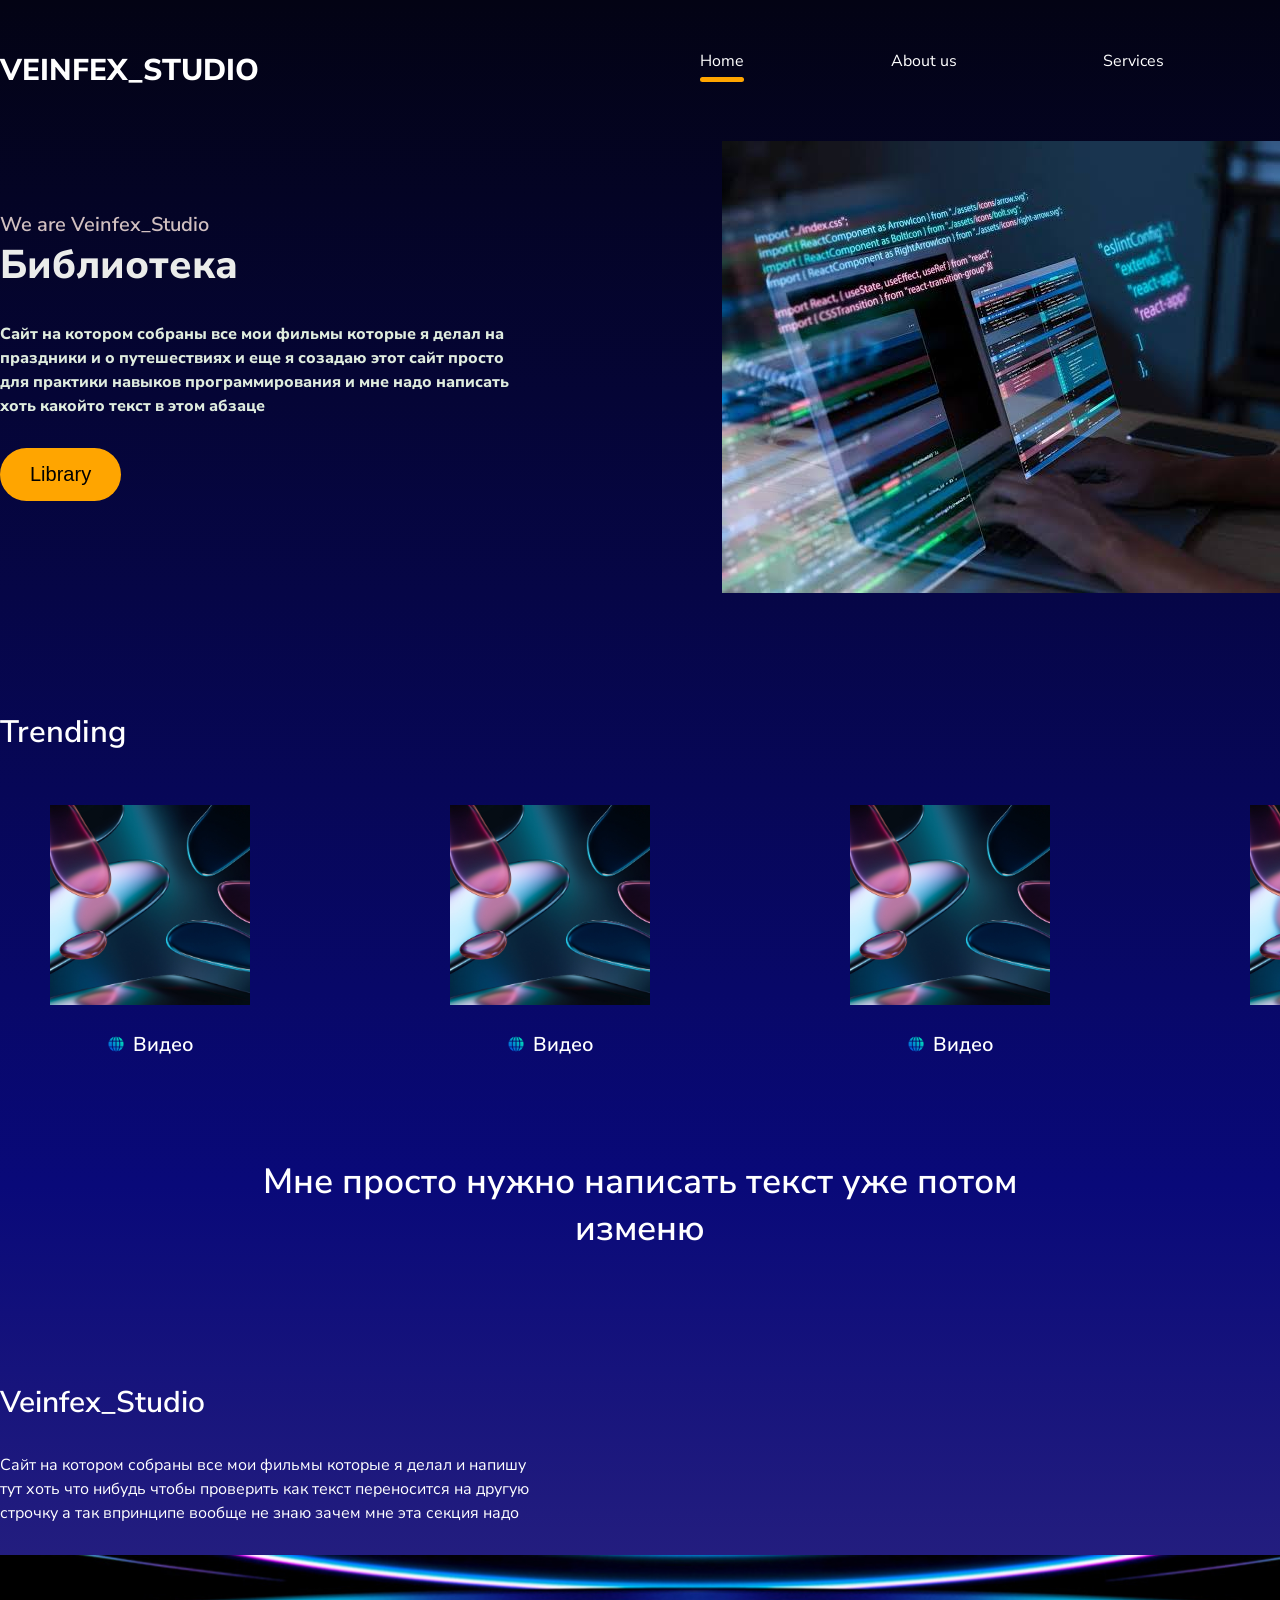
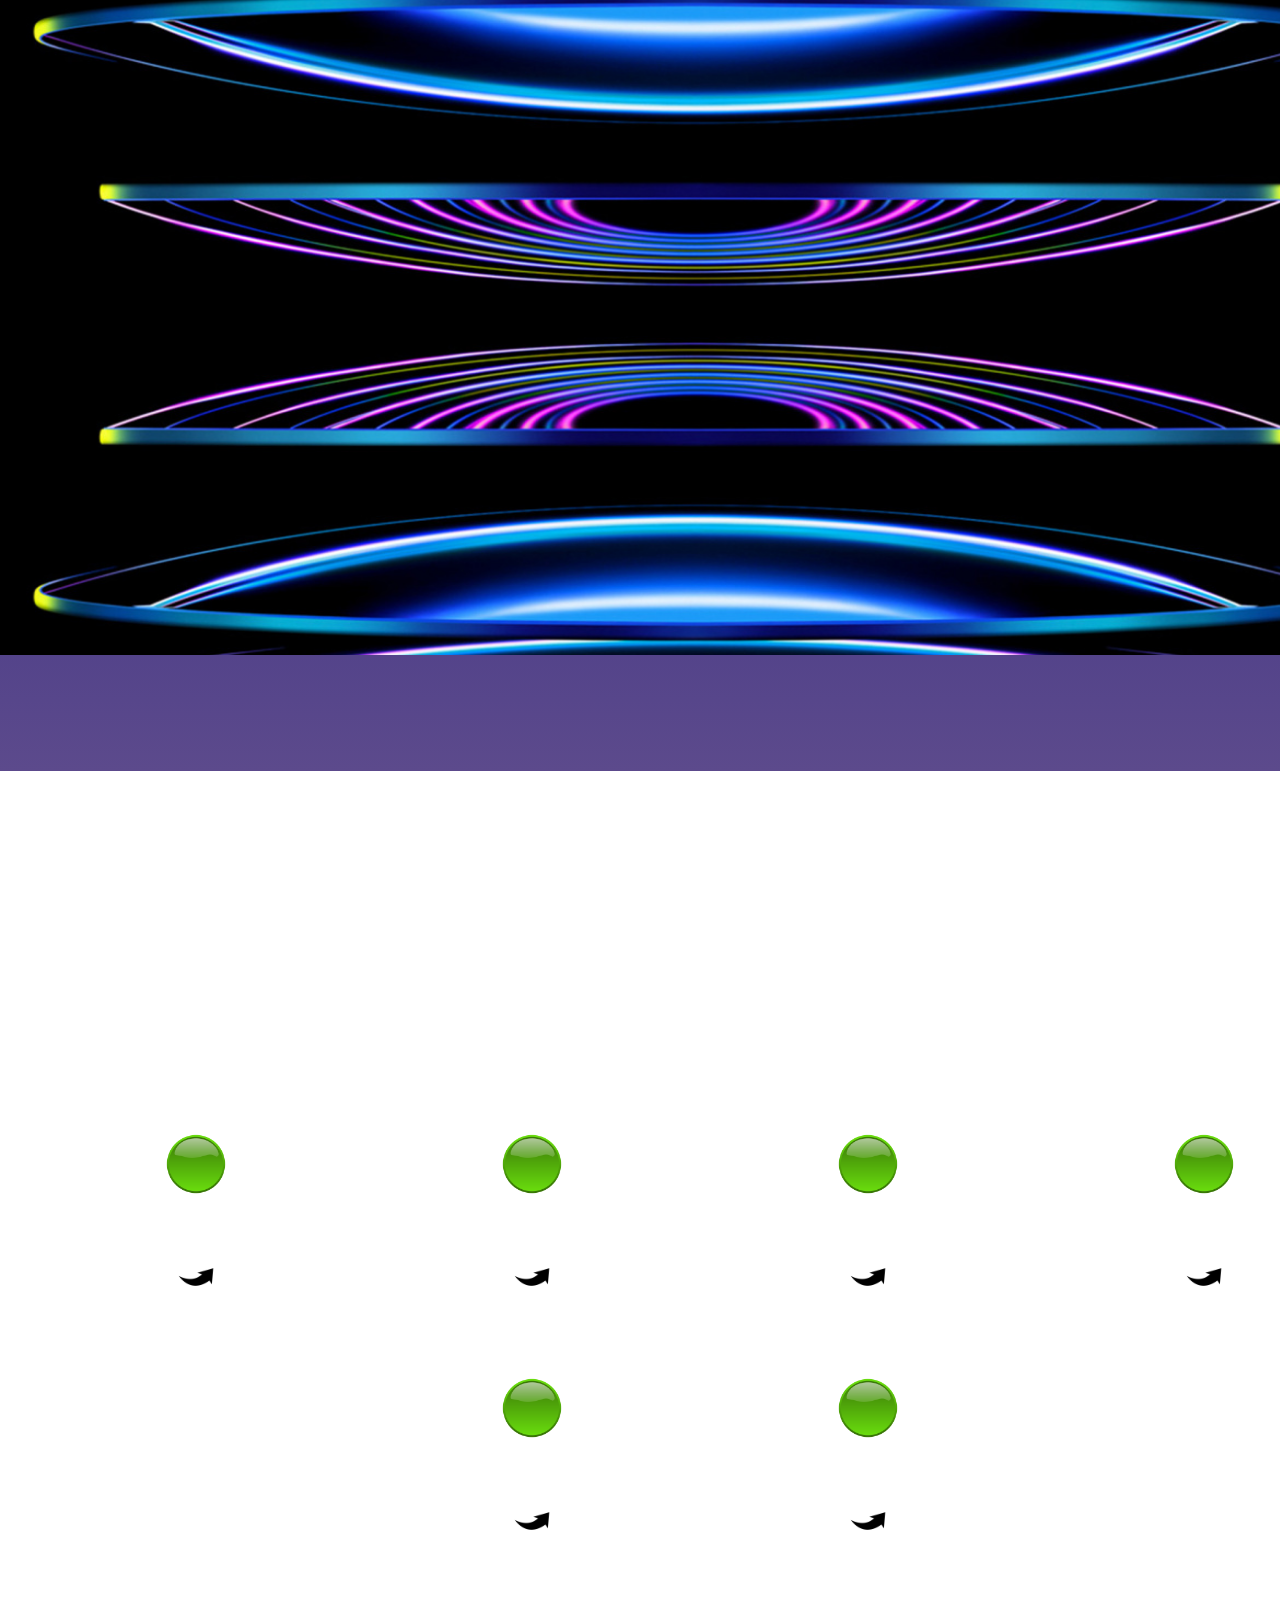
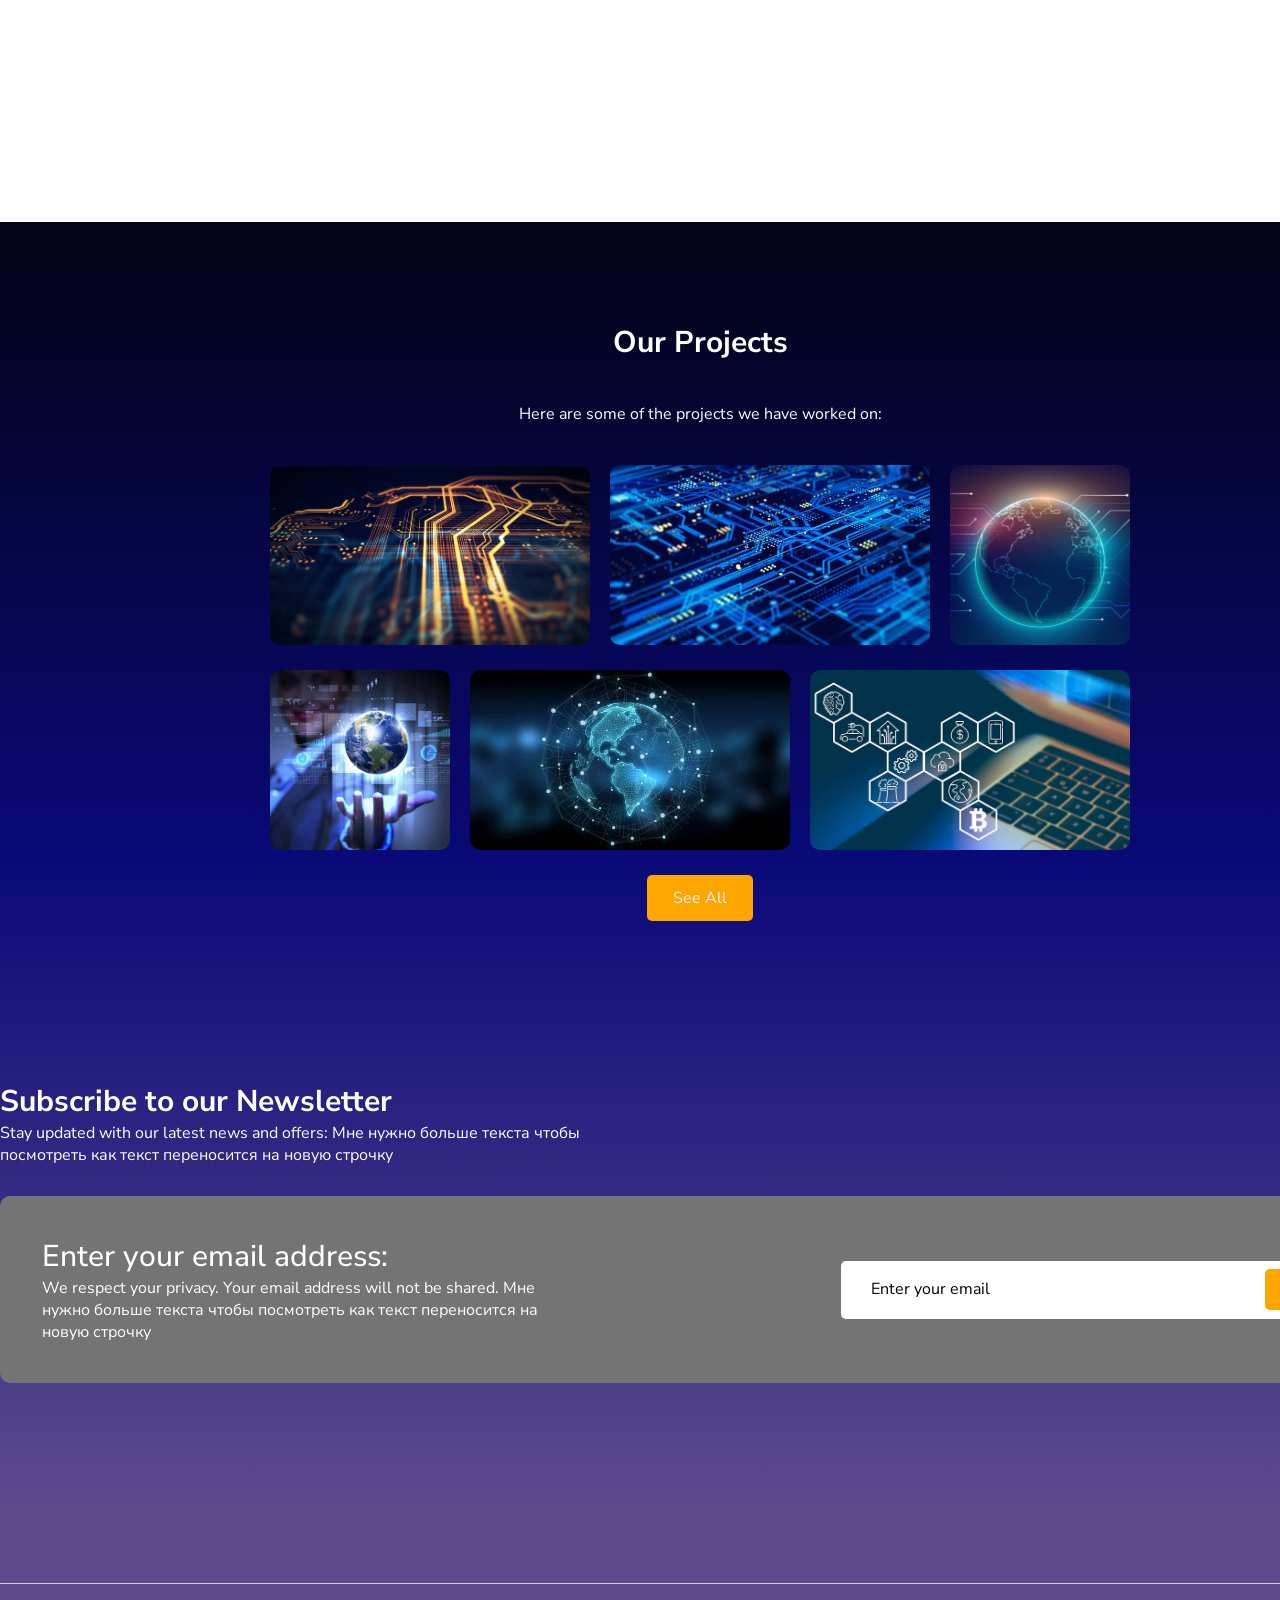
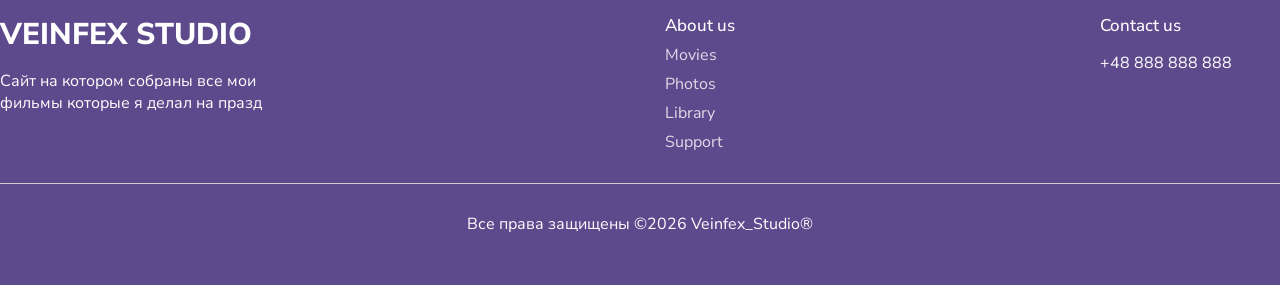
==== index.html @ 32a21303 "First commit" ====
<!DOCTYPE html>
<html lang="en">
<head>
  <meta charset="UTF-8">
  <meta name="viewport" content="width=device-width, initial-scale=1.0">
  <title>Veinfex_Studio</title>
  <link rel="stylesheet" href="css/main.css">
</head>
<body>
    <div class = "wrapper">
        <header class = "container">
            <span class = "logo">Veinfex_Studio</span>
            <nav>
            <ul>
                <li class="active"><a href="/">Home</a></li>
                <li><a href="/about.html">About us</a></li>
                <li><a href="#">Services</a></li>
                <li class = "btn"><a href="#">Contact</a></li>
            </ul>
            </nav>
        </header>

        <div class = "hero container">
            <div class = "hero--info">
                <h2>We are Veinfex_Studio</h2>
                <h1>Библиотека</h1>
                <p> Сайт на котором собраны все мои фильмы которые я делал на праздники и о путешествиях и еще я созадаю этот сайт просто для практики навыков программирования и мне надо написать хоть какойто текст в этом абзаце 
                </p>
                <button class = "btn"><a href="#">Library</a></button>
            </div>

            <img class="hero-image" src="img/Library.jpg" alt="Library">
        </div>

        <div class = "container trending">
                <a href ="#" class="see-all">See All </a>
                <h3>Trending</h3>
                
                <div class="videos">

                    <div class="block"> 
                    <img src="img/video1.jpg" width="200" height="200" alt="">
                    <span><img src = "img/small.png" width="20" height="20" alt="">Видео</span>
                    </div>

                    <div class="block"> 
                    <img src="img/video1.jpg" width="200" height="200" alt="">
                    <span><img src = "img/small.png" width="20" height="20" alt="">Видео</span>
                    </div>

                    <div class="block"> 
                    <img src="img/video1.jpg" width="200" height="200" alt="">
                    <span><img src = "img/small.png" width="20" height="20" alt="">Видео</span>
                    </div>

                    <div class="block"> 
                    <img src="img/video1.jpg" width="200" height="200" alt="">
                    <span><img src = "img/small.png" width="20" height="20" alt="">Видео</span>
                    </div>     
                </div>

        </div>

        <div class="container big-text">
          <p> Мне просто нужно написать текст уже потом изменю</p>  
        </div>

        <div class="container banner">
            <h3>Veinfex_Studio</h3>
            <p>Сайт на котором собраны все мои фильмы которые я делал и напишу тут хоть что нибудь чтобы проверить как текст переносится на другую строчку а так впринципе вообще не знаю зачем мне эта секция надо </p>
            <img src="img/banner.jpg" height="700" alt="">
        </div>
    </div>

    <div class="features">
        <div class="container">
            <h3>Features</h3>
            <p>Here are some of the features we offer:</p>
                <div class="info">
                    <div class="block">
                        <img src="img/circle.png" height="60" width="60" alt="">
                        <p>Feature 1</p>
                        <img src="img/arrow.png" height="40" width="40" alt="">
                    </div>
                    <div class="block">
                        <img src="img/circle.png" height="60" width="60" alt="">
                        <p>Feature 2</p>
                        <img src="img/arrow.png" height="40" width="40" alt="">
                    </div>
                    <div class="block">
                        <img src="img/circle.png" height="60" width="60" alt="">
                        <p>Feature 3</p>
                        <img src="img/arrow.png" height="40" width="40" alt="">
                    </div>
                    <div class="block">
                        <img src="img/circle.png" height="60" width="60" alt="">
                        <p>Feature 4</p>
                        <img src="img/arrow.png" height="40" width="40" alt="">
                    </div>
                    <div class="block">
                        <img src="img/circle.png" height="60" width="60" alt="">
                        <p>Feature 5</p>
                        <img src="img/arrow.png" height="40" width="40" alt="">
                    </div>
                    <div class="block">
                        <img src="img/circle.png" height="60" width="60" alt="">
                        <p>Feature 6</p>
                        <img src="img/arrow.png" height="40" width="40" alt="">
                    </div>
                </div>
        </div>
    </div>

    <div class = "wrapper">
        <div class="container projects">
            <h3>Our Projects </h3>
            <p>Here are some of the projects we have worked on:</p>
            <div class="images">
                <img src="img/projects1.jpg" width="320" height="180" alt="Project 1">
                <img src="img/projects2.jpg" width="320" height="180" alt="Project 2">
                <img src="img/projects3.png" width="180" height="180" alt="Project 3">
            </div>
             <div class="images">
                <img src="img/projects4.jpg" width="180" height="180" alt="Project 4">
                <img src="img/projects5.jpg" width="320" height="180" alt="Project 5">
                <img src="img/projects6.jpg" width="320" height="180" alt="Project 6">
            </div>
            <a href="" class="see-all">See All</a>
        </div>

        <div class="container email">
            <h3>Subscribe to our Newsletter</h3>
            <p>Stay updated with our latest news and offers: Мне нужно больше текста чтобы посмотреть как текст переносится на новую строчку</p>
            <div class="block">
                <div>
                    <h4>Enter your email address: </h4>
                    <p>We respect your privacy. Your email address will not be shared. Мне нужно больше текста чтобы посмотреть как текст переносится на новую строчку</p>
                </div>
                <div>
                    <input type="email" id="emailField" placeholder="Enter your email">
                    <button onclick = "checkEmail()">Subscribe</button>
                </div>
            </div>
        </div>
    </div>

    <footer>
        <hr>
        <div class = "blocks container">
            <div>
                <span class = "logo">Veinfex Studio</span>
                <p>Сайт на котором собраны все мои фильмы которые я делал на празд
            </div>

            <div>
                <h4>About us</h4>
                <ul>
                    <li>Movies</li>
                    <li>Photos</li>
                    <li>Library</li>
                    <li>Support</li>
                </ul>
            </div>

            <div>
                <h4>Contact us</h4>
                <p>+48 888 888 888</p>
            </div>
        </div>

        <hr>
        <p>Все права защищены ©2026 Veinfex_Studio®</p>
    </footer>

    <script>
        function checkEmail () {
            let email = document.querySelector('#emailField') .value;
            if (!email.includes ('@')) alert ('Нет символа @');
            else if (!email.includes ('.')) alert ('Нет символа .');
            else alert ('Почта была сохранена');
        }
    </script>

</body>

</html>
---- css/main.css ----
@import url('https://fonts.googleapis.com/css2?family=Nunito+Sans:ital,opsz,wght@0,6..12,200..1000;1,6..12,200..1000&display=swap');

*{
    margin: 0;
    padding: 0;
}

body {
    font-family: 'Nunito Sans', sans-serif;
    font-weight: 400;
    color: #ffffff;
    font-size: 16px;
}

a {
    text-decoration: none;
    color:rgb(0, 0, 0);
}

img {
    max-width: 100%;
}

.wrapper {
    background: #030314;
background: linear-gradient(180deg, rgba(3, 3, 20, 1) 0%, rgba(9, 9, 121, 1) 50%, rgba(92, 74, 140, 1) 100%);
max-width: 100%;
min-height: 100vh;
overflow-x: hidden;
}

.container {
    width: 1400px;
    margin: 0 auto;
}

header {
    padding: 50px 0;
}

header .logo,
footer .blocks .logo {
    text-transform: uppercase;
    font-size: 30px;
    font-weight: 800;
}

header nav {
    float: right;
    width: 50%;
}

header nav ul {
    list-style: none;
    display: flex;
    justify-content: space-between;
    z-index: 2;
    position: relative;
}

header nav ul li {
    display: inline-block;
}

header nav ul li a {
    color: #fff
}

header nav ul li:not(.active):not(.btn):hover::after {
    content: '';
    display: block;
    height: 5px;
    background: orange;
    border-radius: 5px;
    margin-top: 5px;
}

header nav ul li.btn a,.email .block button{
    background: orange ;
    padding: 9px 17px;
    border-radius: 5px;
    transition:all 500ms ease;
 
}

header nav ul li.btn a:hover ,.email .block button:hover {
    background: rgb(133, 99, 32);
}

header nav ul li.active::after {
    content: '';
    display: block;
    width: 100%;
    height: 5px;
    background: orange;
    border-radius: 10px;
    margin: 5px auto 0;
}

.hero {
    padding-bottom: 100px;
    position: relative;
    z-index: 1;
}

.hero--info {
    width: 530px;
    padding-top: 70px;
}

.hero--info h2 {
    font-size: 20px;
    font-weight: 600;
    color: #d1c0c0;
}

.hero--info h1 {
    font-size: 40px;
    font-weight: 800;
    color: #ebecea;
}

.hero--info p {
    font-weight: 800;
    color: #dfecde;
    line-height: 150%;
    margin: 30px 0;
}

.hero--info .btn , .hero-about .info .btn {
    background: orange;
    font-size: 20px;
    border-radius: 40px;
    padding: 15px 30px;
    margin-bottom: 30px;
    border: 0;
    transition: all 500ms ease;
}

.hero--info .btn:hover , .hero-about .info .btn:hover {
    cursor: pointer;
    transform: scale(1.1);
}

.hero-image {
    position: absolute;
    top: 0px;
    right: 0;
}

.trending {
    padding-top: 80px ;
}

.trending h3 {
    font-size: 31px;
    font-weight: 600;
}

.trending .see-all {
    color: #f5f2f2;
    background: orange;
    border-radius: 5px;
    padding: 12px 23px;
    float: right;
    display: block;
    transition: all 500ms ease;
    font-size: 15px;
}

.trending .see-all:hover {
  transform: scale(1.1);
  background: rgb(54, 39, 10);
}

.trending .videos {
    display: flex;
    justify-content: space-between;
    width: 100%;
    padding: 50px;
}

.trending .videos span {
    display: block;
    text-align: center;
    margin-top: 20px;
    font-size: 20px;
    font-weight: 600;
}

.trending .videos span img {
    margin-right: 7px;
    position: relative;
    top: 3px;
}

.big-text {
    padding: 50px 0;
    font-size: 35px;
    font-weight: 600;
    color: #fff;
    text-align: center;
    width: 800px;
}

.banner {
    padding: 80px 0;
}

.banner h3 {
    font-size: 30px;
    font-weight: 600;
    margin-bottom: 30px;
}

.banner p {
    line-height: 150%;
    width: 550px;
    margin-bottom: 30px;
}

.banner img {
    width: 100%;
    margin-bottom: 30px;
}

.features {
    background: url('../img/BK.jpg') no-repeat center center fixed;
    background-size: cover;
    padding: 230px 0;
}

.features h3, .features p {
margin-bottom: 20px;
text-align: center;
max-width: 800px;
margin-left: auto;
margin-right: auto;
}

.features h3 {
    font-size: 30px;
}

.features .info {
    display: flex;
    justify-content: center;
    flex-wrap: wrap;
}

.features .info .block {
    width: 20%;
    margin: 30px 2%;
    text-align: center;
}

.features .info .block img {
    margin-bottom: 15px;
}

.projects {
    padding: 100px 0;
}

.projects h3 {
    font-size: 30px;
    text-align: center;
}

.projects p {
    margin: 40px 0;
    text-align: center;
}

.projects .images {
    display: flex;
    justify-content: center;
    gap: 20px;
    margin-bottom: 25px;
}

.projects .images img {
    border-radius: 10px;
    object-fit: cover;
}

.projects .see-all {
    color: #f5f2f2;
    background: orange;
    border-radius: 5px;
    padding: 12px 23px;
    float: none;
    display: block;
    transition: all 500ms ease;
    width: 60px;
    text-align: center;
    margin: 0 auto;
}

.projects .see-all:hover {
  transform: scale(1.1);
  background: rgb(54, 39, 10);
}

.email {
    padding-bottom: 120px;
}

.email h3 {
    margin-top: 60px;
    font-size: 30px;
}

.email p {
    width: 600px;
}

.email .block {
    background: #757474;
    margin-top: 30px;
    border-radius: 10px;
    padding: 40px 3%;
    width: 94%;
    display: flex;
    justify-content: space-between;
    align-items: center;
}

.email .block h4 {
    font-size: 30px;
    font-weight: 500;
}

.email .block p {
    width: 500px;
}

.email .block input {
    background: #fff;
    outline: none;
    border: 0;
    border-radius: 5px;
    width: 380px;
    font-family: 'Nunito Sans', sans-serif;
    font-weight: 400;
    padding: 20px 30px;
    color: #000;
    position: relative;
    right: -110px;
    z-index: 1;
    padding-right: 120px;
}

.email .block input::placeholder {
    color: #000;
    font-size: 16px;
}

.email .block button {
    cursor: pointer;
    border: 0;
    padding: 13px 17px;
    color: #fff;
    position: relative;
    z-index: 2;
}

.hero-about {
    position:relative;
}

.hero-about .info {
    width: 700px;
    padding: 80px 0;
}

.hero-about .info h1 {
    margin-bottom: 15px;
    font-size: 30px;
    
}

.hero-about .info .btn {
    margin-top: 20px;
}    

.hero-about img {
    position:absolute;
    right: -150px;
    top: 0;
}

.work {
    padding: 100px 0;
}

.work h2 {
    font-size: 25px;
    margin-bottom:40px;
}

.work .blocks {
    display:flex;
    justify-content: space-between;
}

.work .blocks .block {
    width: 25%;
    border-radius: 10px;
    padding: 50px 35px;
    background: grey;
}

.work .blocks .block h3 {
    font-size: 20px;
    margin: 20px 0;
    color:#000
}

.work .blocks .block .badge {
    border-radius: 7px;
    padding: 10px 20px;
}

.work .blocks .block .badge.green {
    background: green;
}

.work .blocks .block .badge.black {
    background: black;
}

.work .blocks .block .badge.red {
    background: red;
}

footer {
    background:rgba(92, 74, 140, 1);
    padding:50px 0;
}

footer .blocks {
    display: flex;
    justify-content: space-between;
}

footer .blocks p {
    width: 300px;
    margin: 15px 0;
}

footer .blocks h4 {
    font-weight: 500;
    font-size: 17px;
}

footer .blocks ul li {
    margin-top: 7px;
    opacity: 0.8;
    list-style: none;
}

footer hr {
    margin: 30px 0;
    border: 0;
    height: 0.6px;
    background: #ccc;
}

footer > p {
    text-align: center;
}
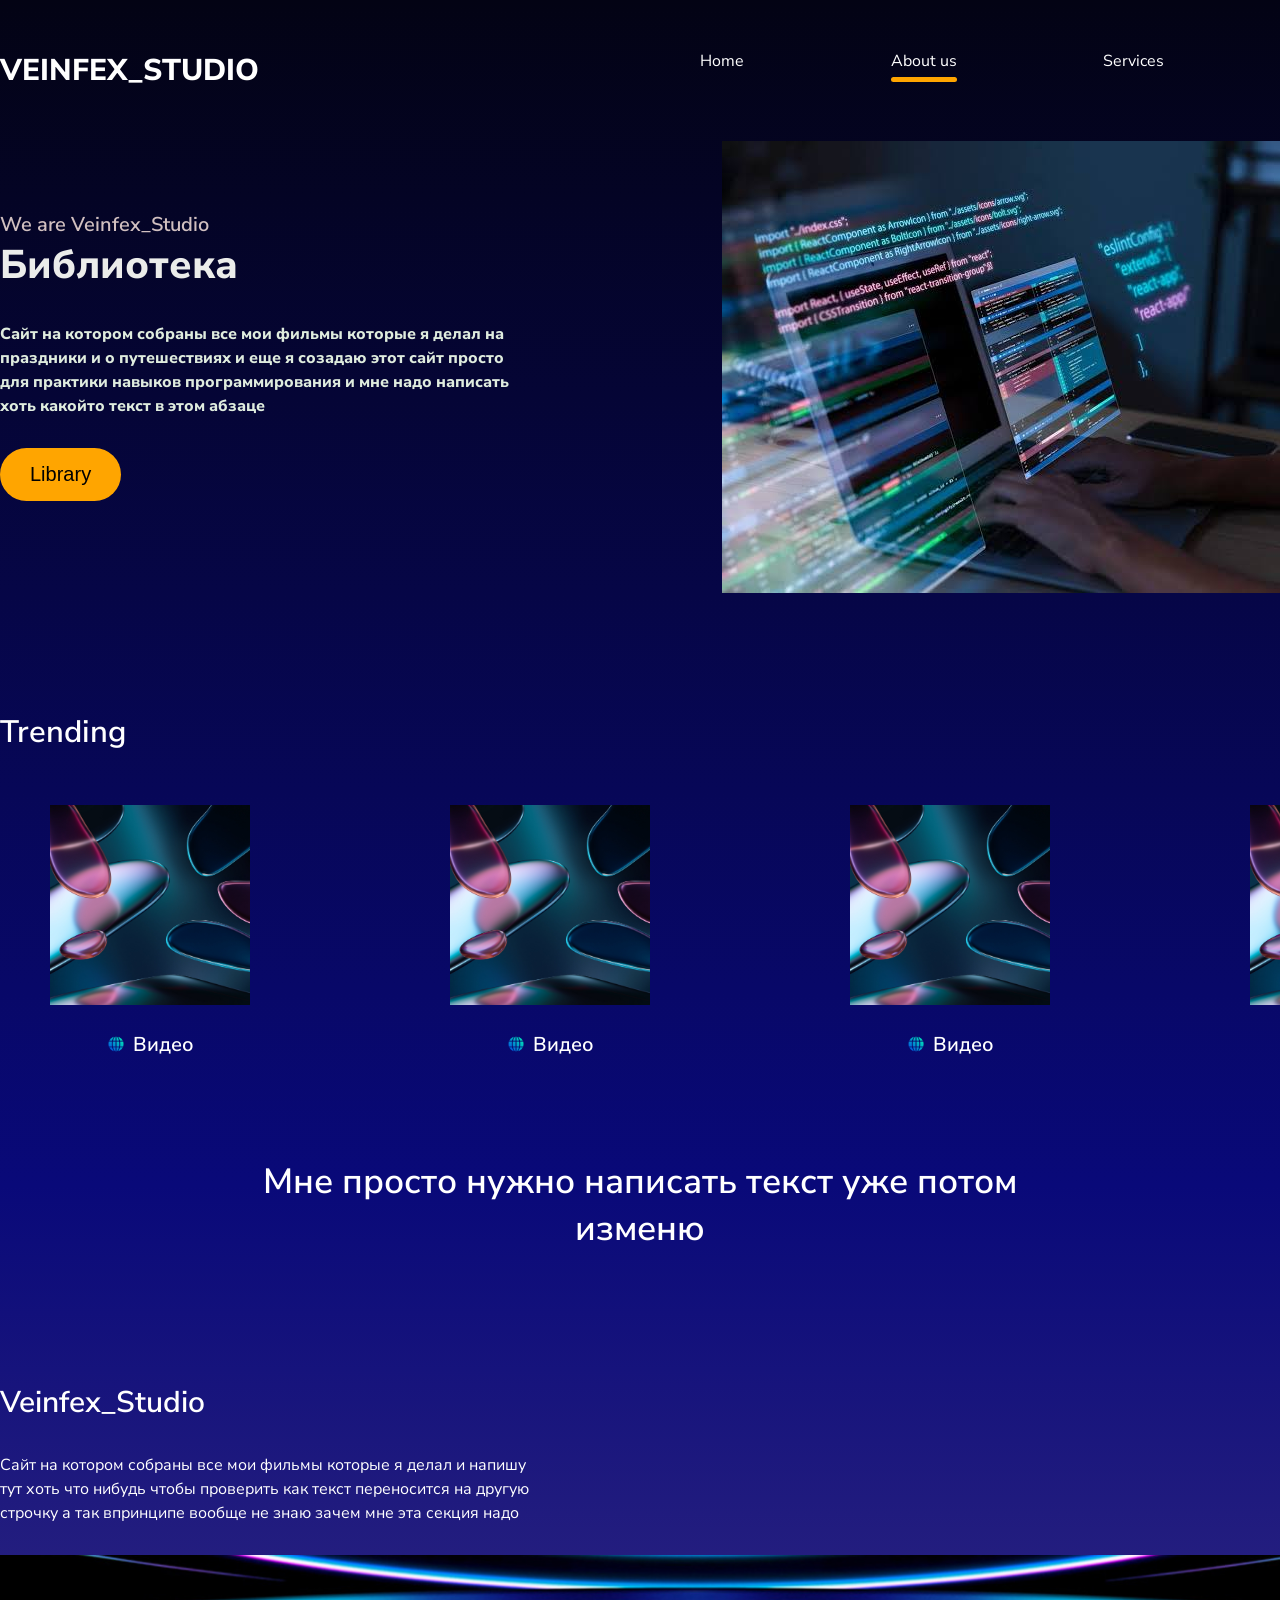
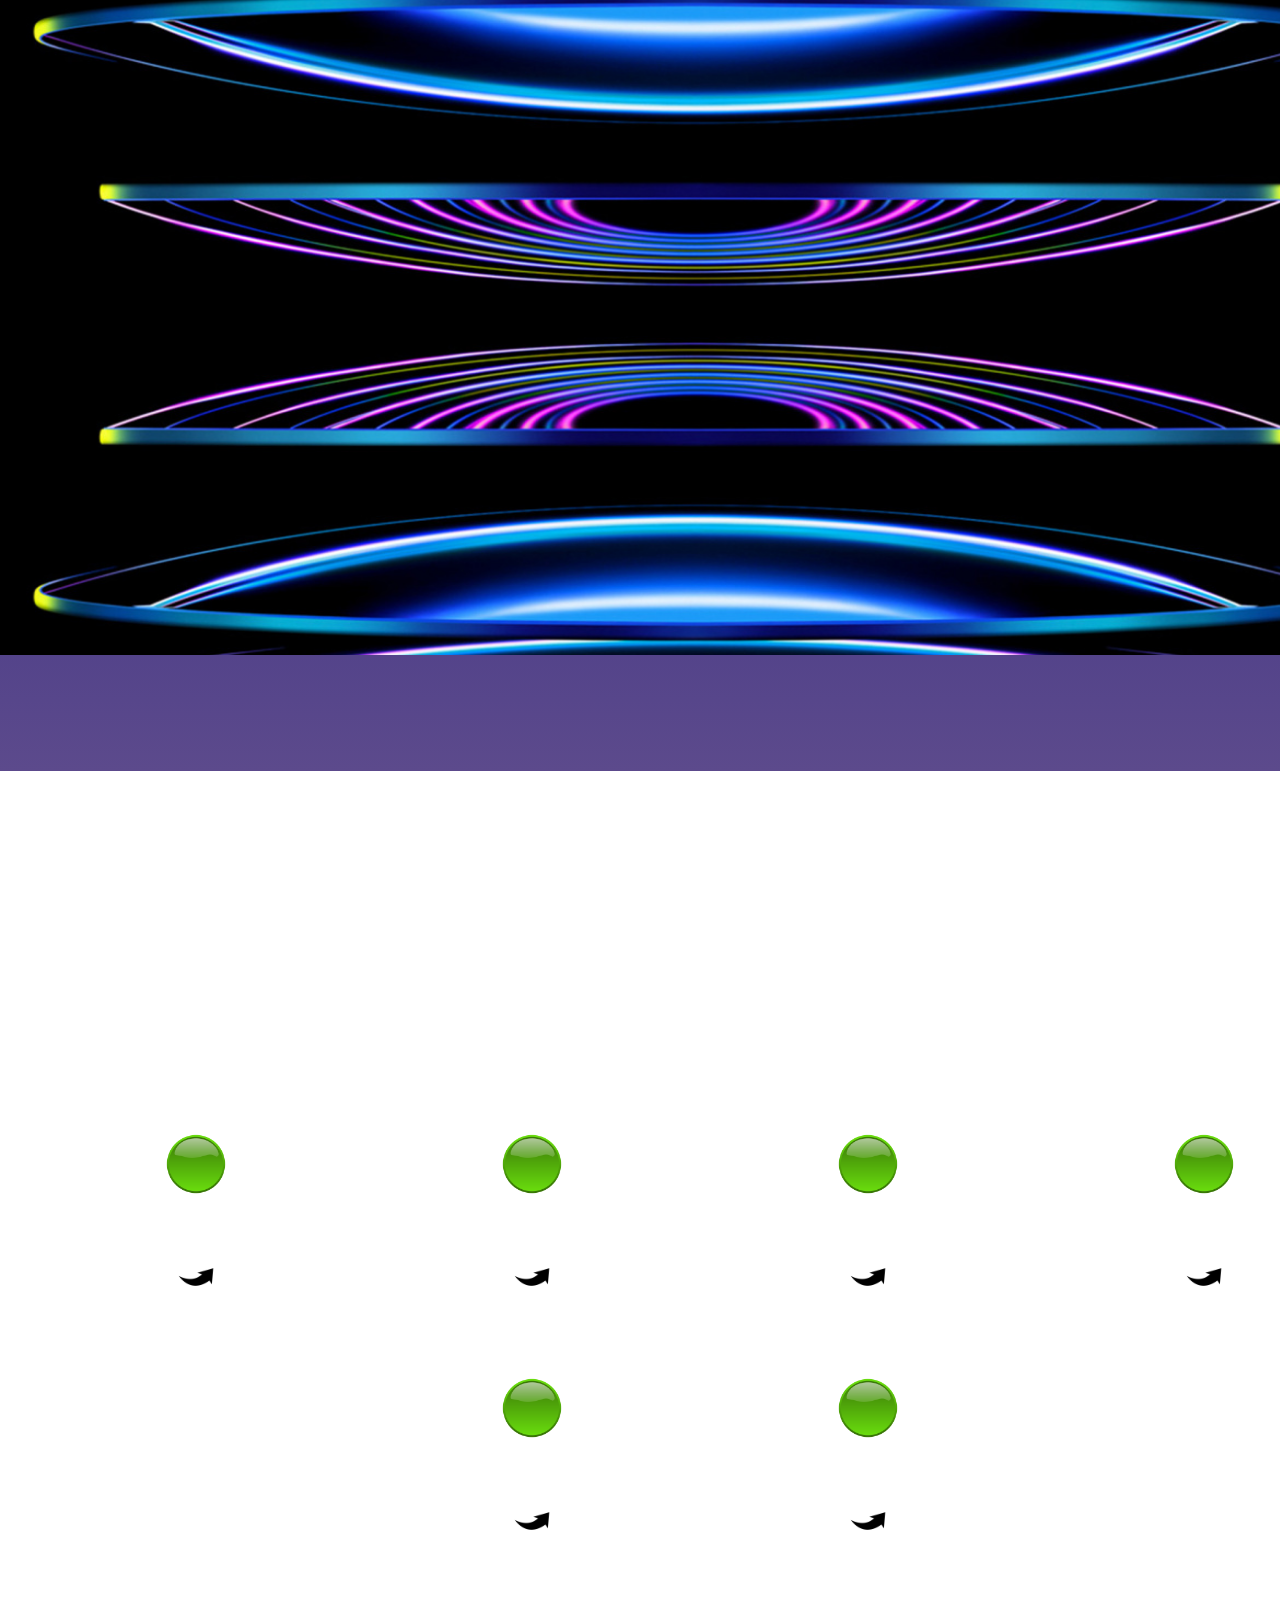
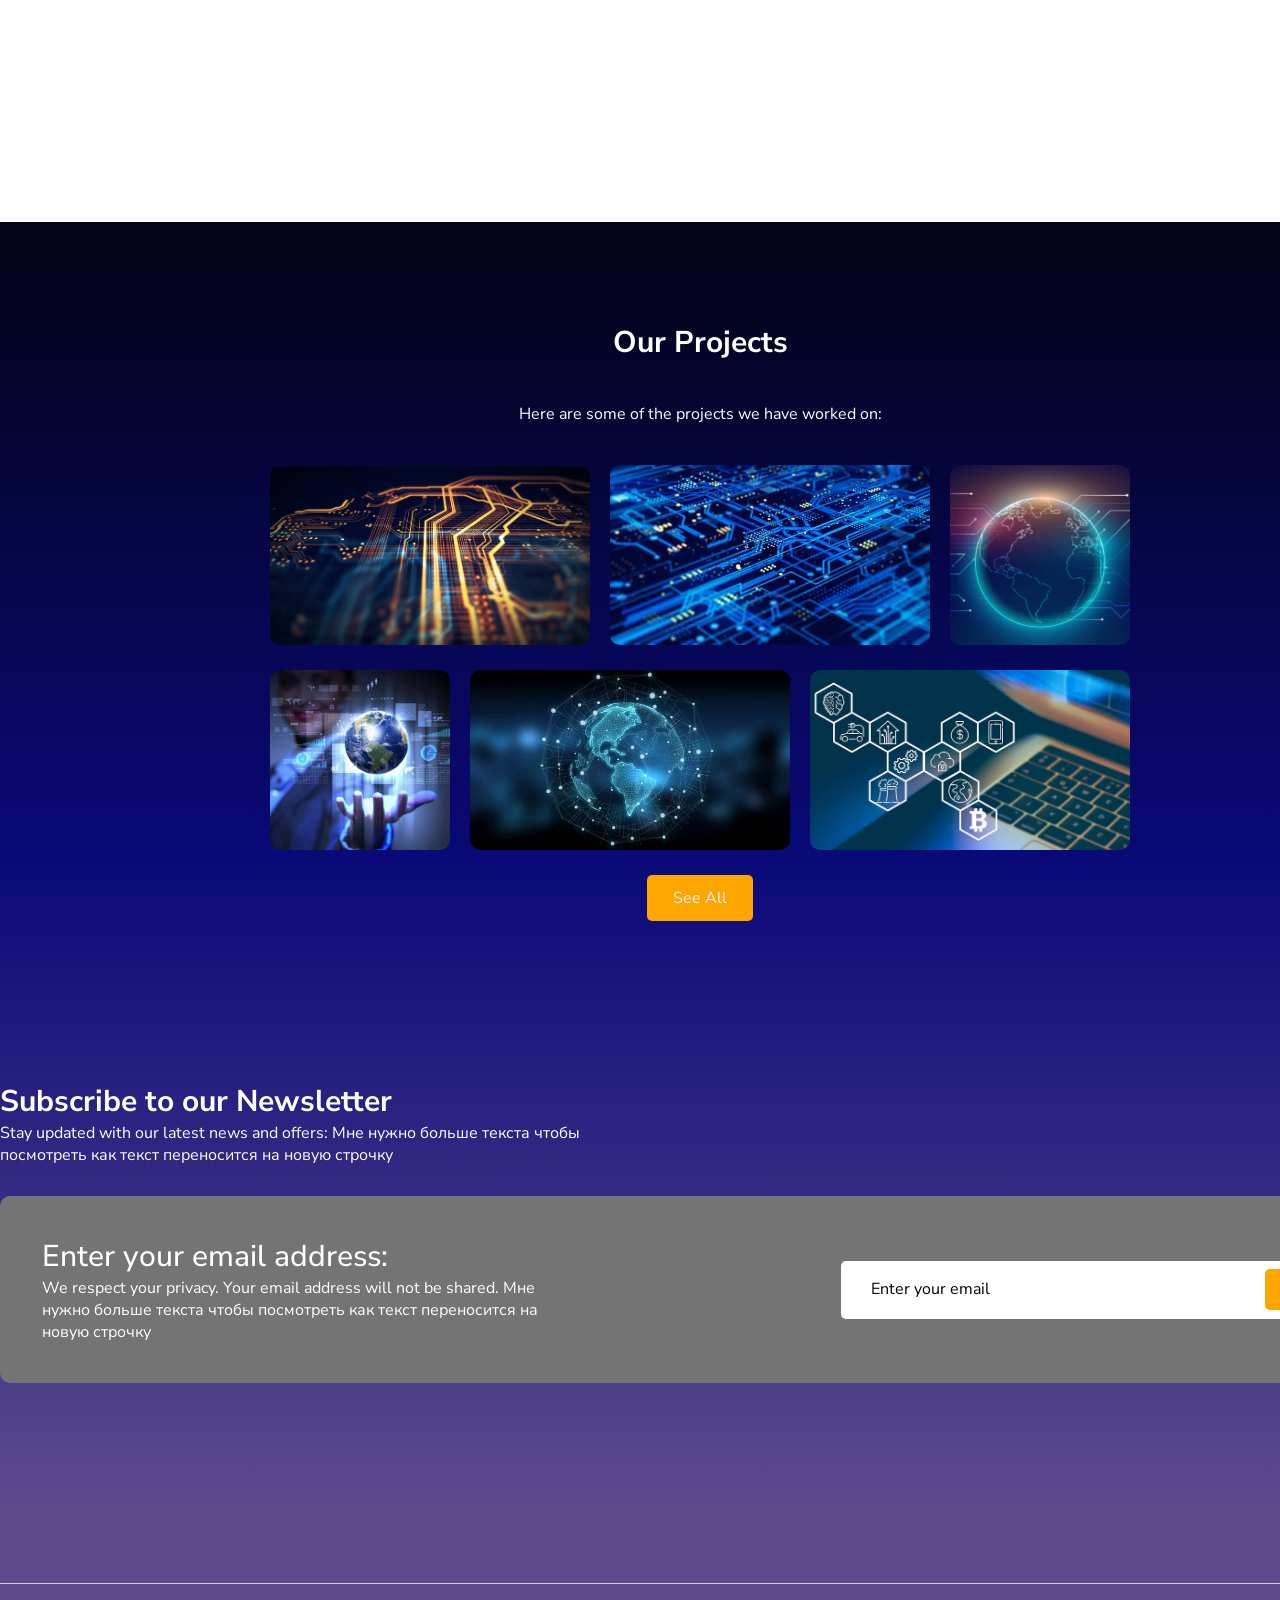
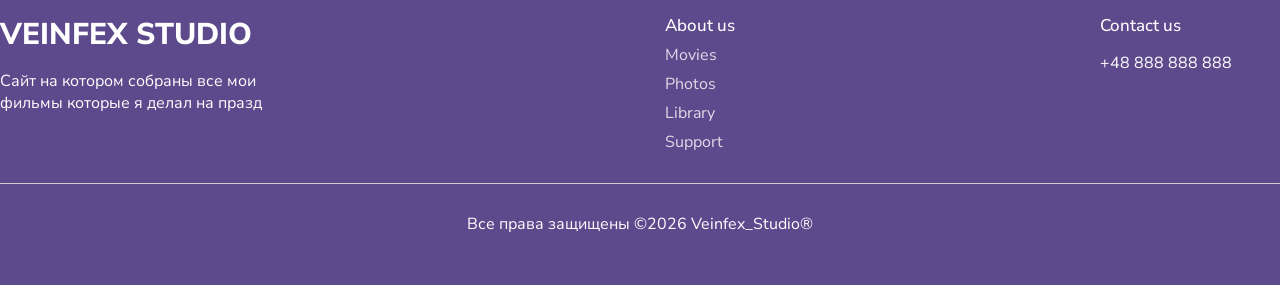
==== commit ef487748: "Second commit" ====
--- a/index.html
+++ b/index.html
@@ -12,10 +12,10 @@
             <span class = "logo">Veinfex_Studio</span>
             <nav>
             <ul>
-                <li class="active"><a href="/">Home</a></li>
-                <li><a href="/about.html">About us</a></li>
+                <li><a href="index.html">Home</a></li>
+                <li class="active"><a href="about.html">About us</a></li>
                 <li><a href="#">Services</a></li>
-                <li class = "btn"><a href="#">Contact</a></li>
+                <li class="btn"><a href="#">Contact</a></li>
             </ul>
             </nav>
         </header>
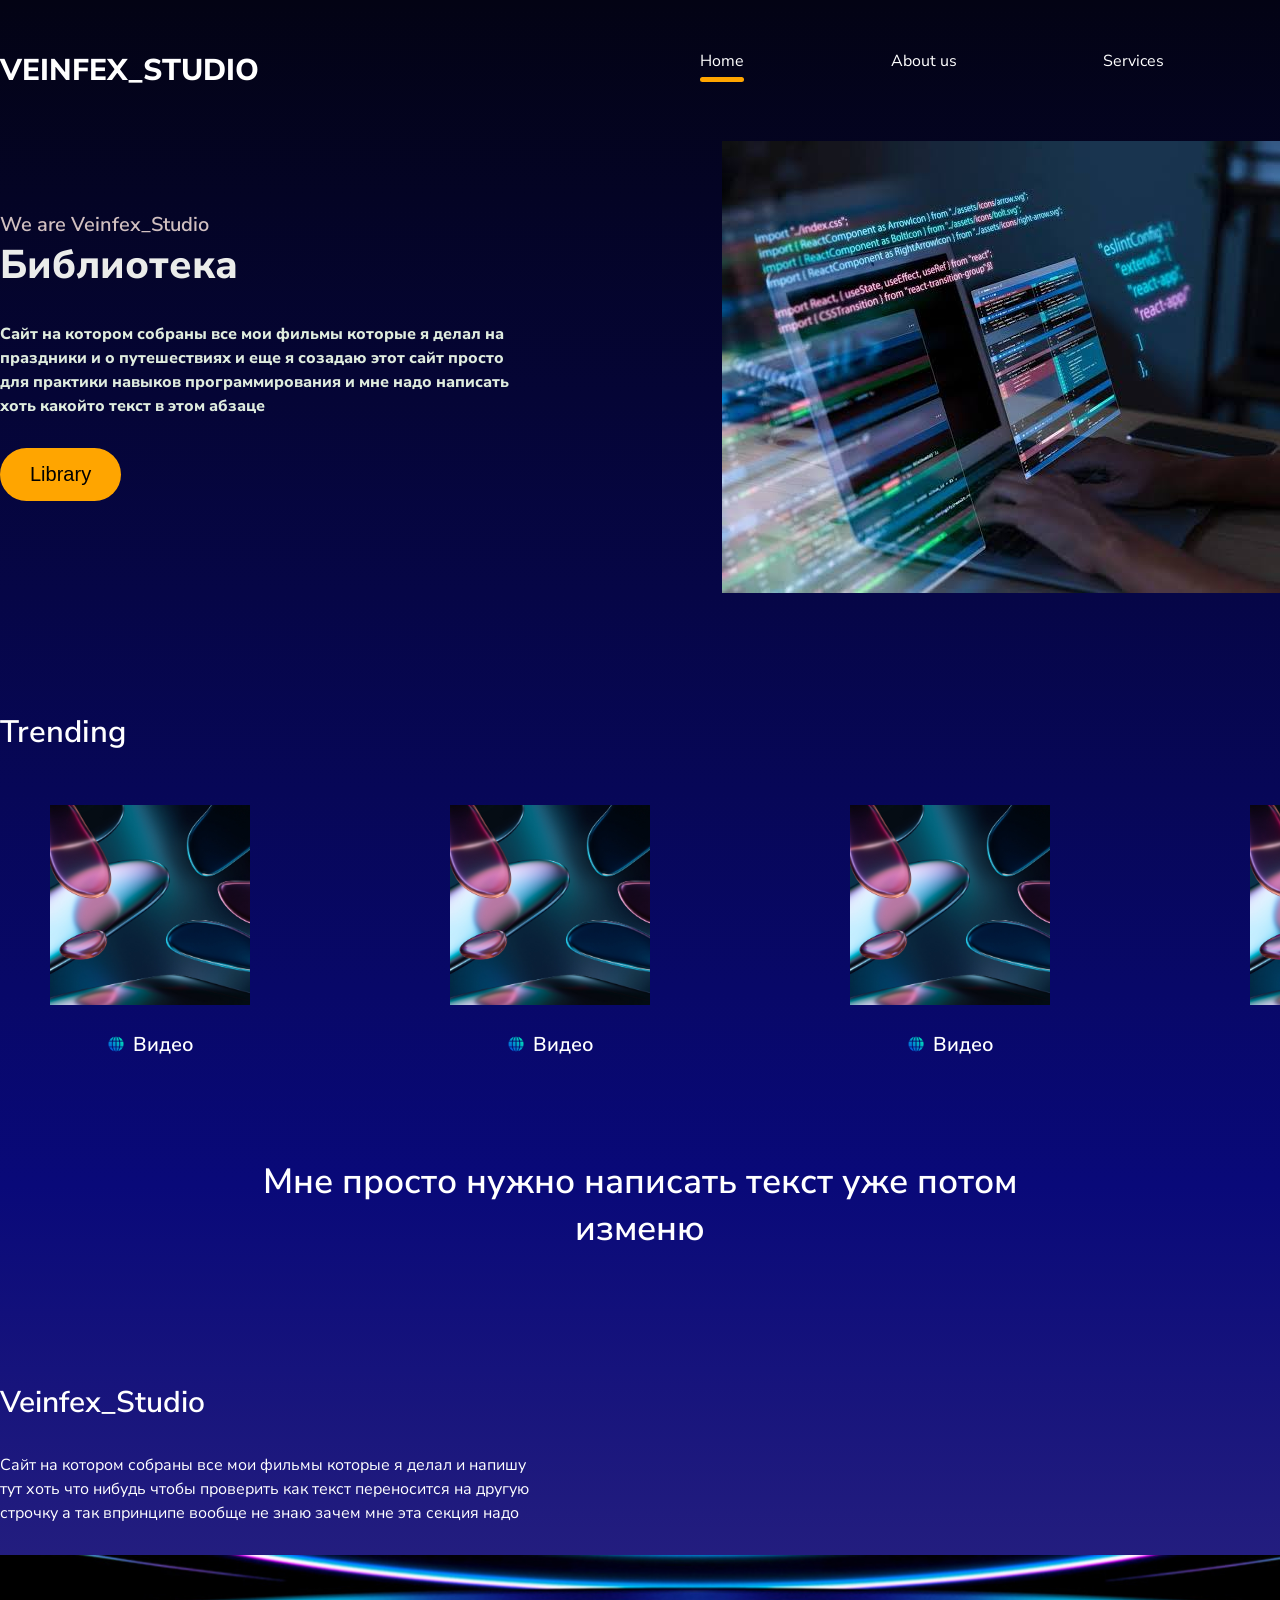
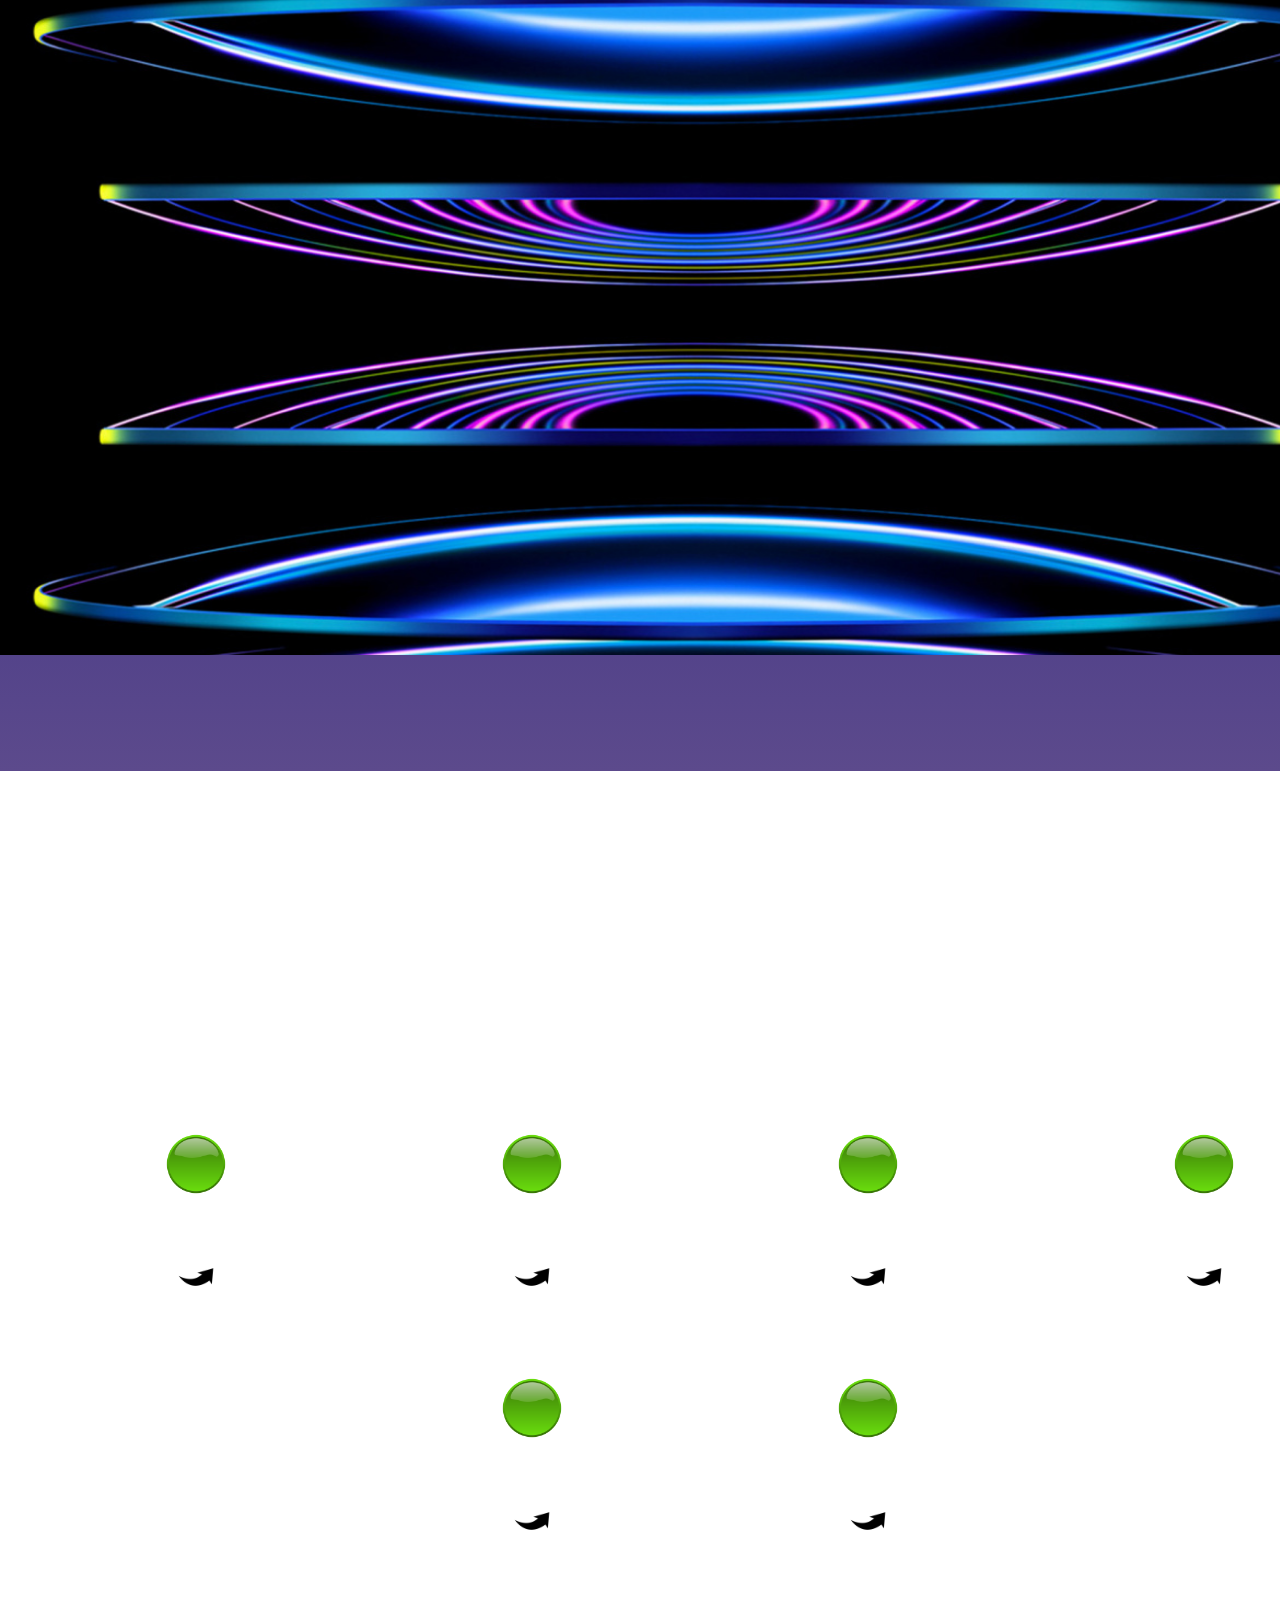
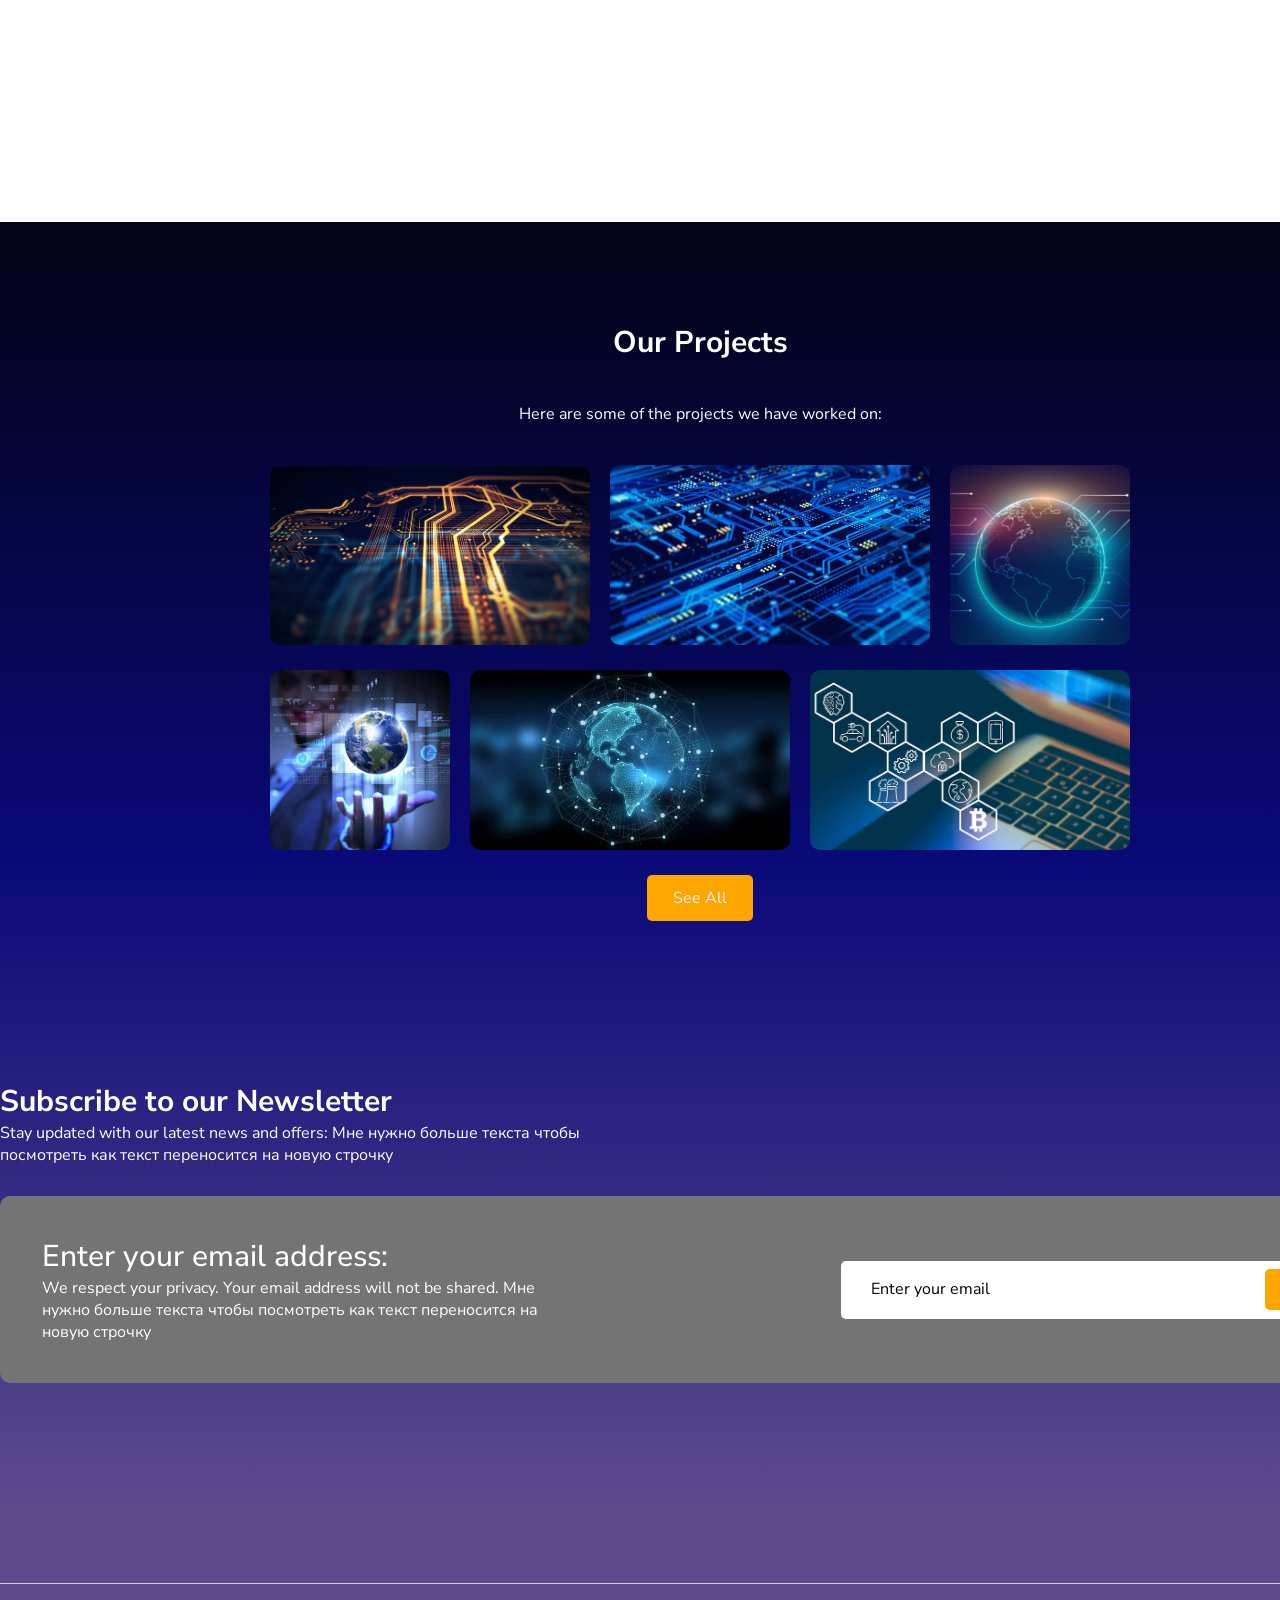
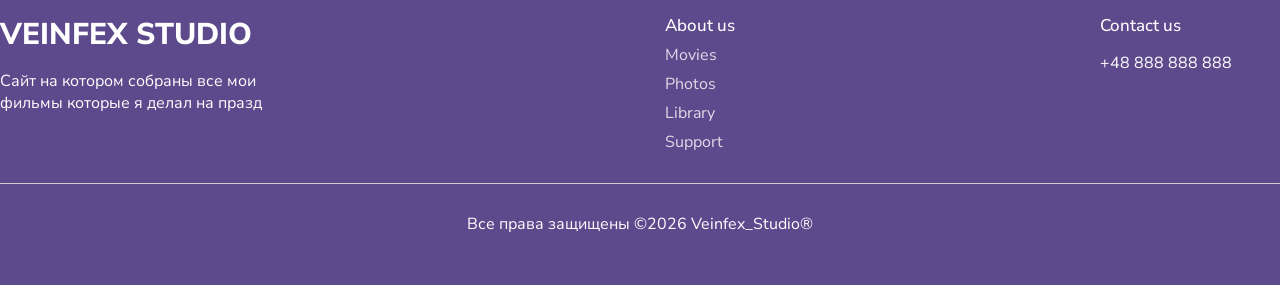
==== commit e869d9de: "ошибка 404" ====
--- a/index.html
+++ b/index.html
@@ -12,8 +12,8 @@
             <span class = "logo">Veinfex_Studio</span>
             <nav>
             <ul>
-                <li><a href="index.html">Home</a></li>
-                <li class="active"><a href="about.html">About us</a></li>
+                <li class="active"><a href="index.html">Home</a></li>
+                <li><a href="about.html">About us</a></li>
                 <li><a href="#">Services</a></li>
                 <li class="btn"><a href="#">Contact</a></li>
             </ul>
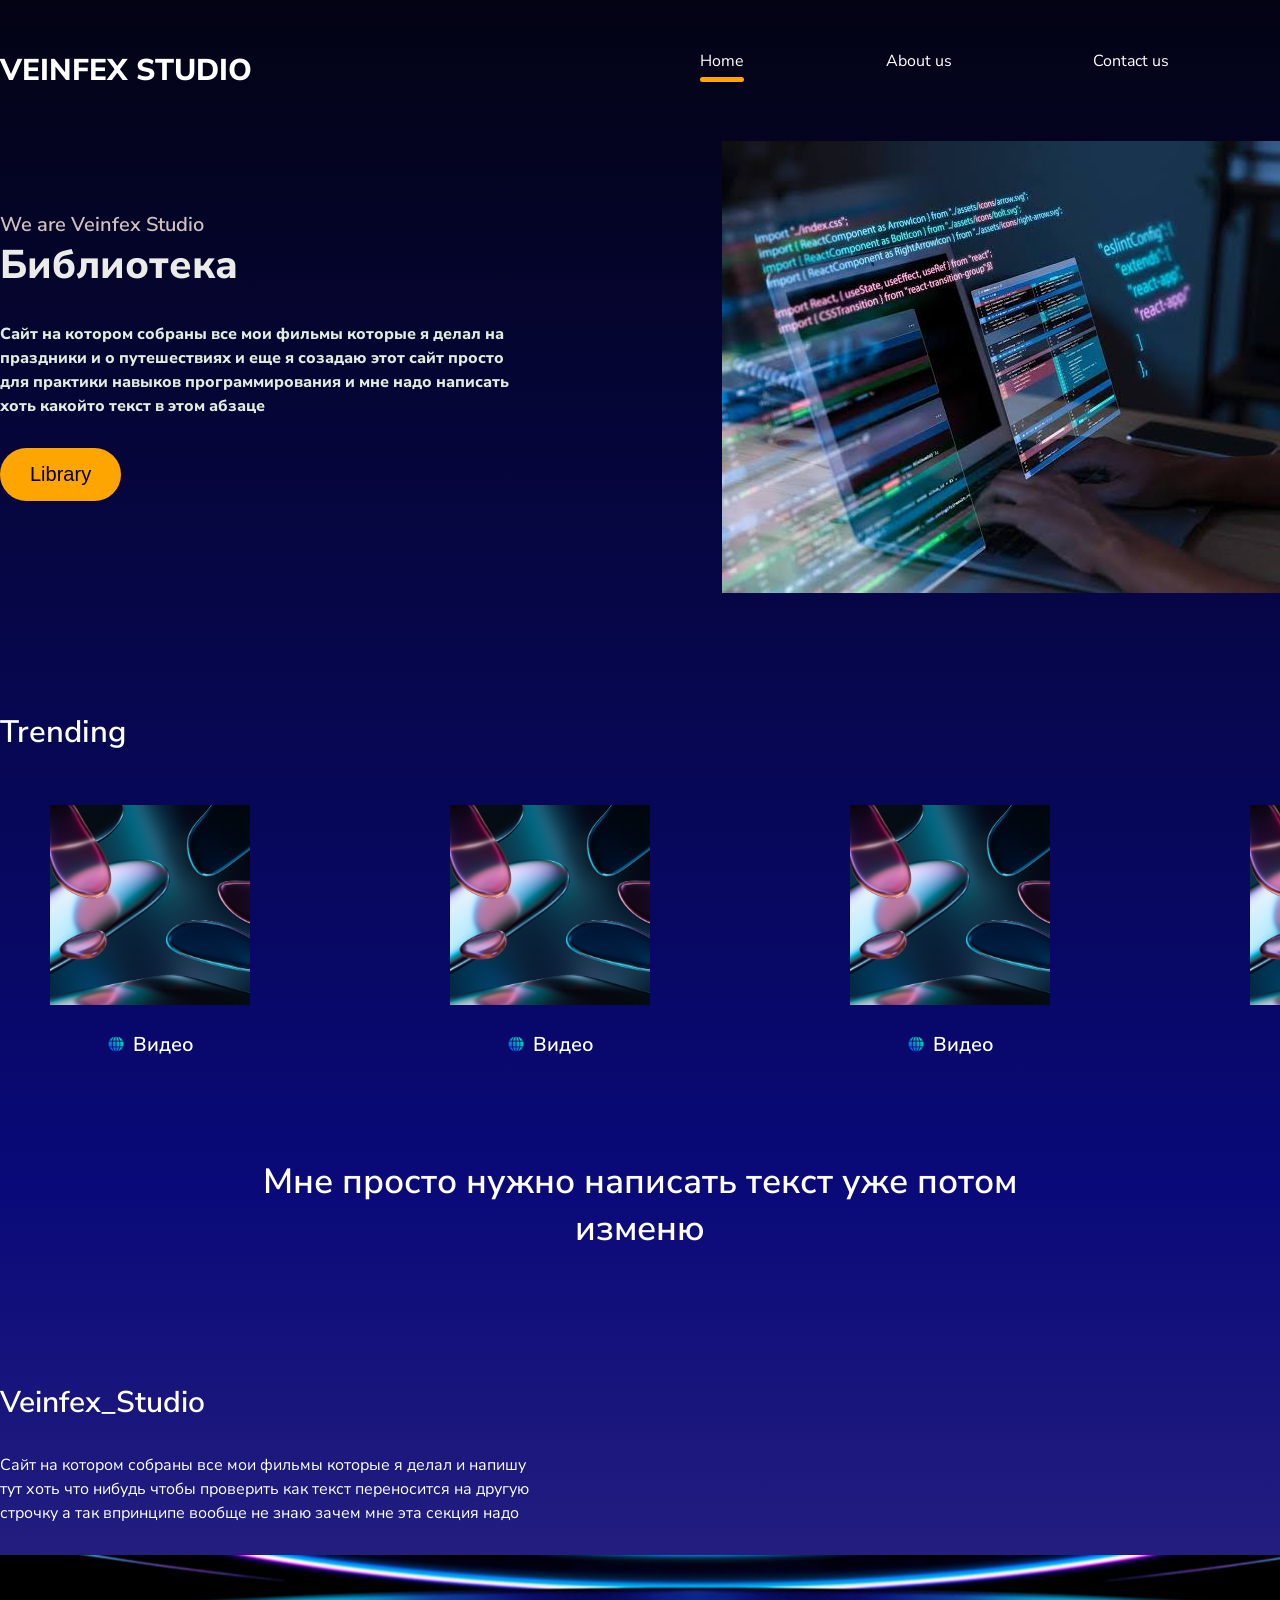
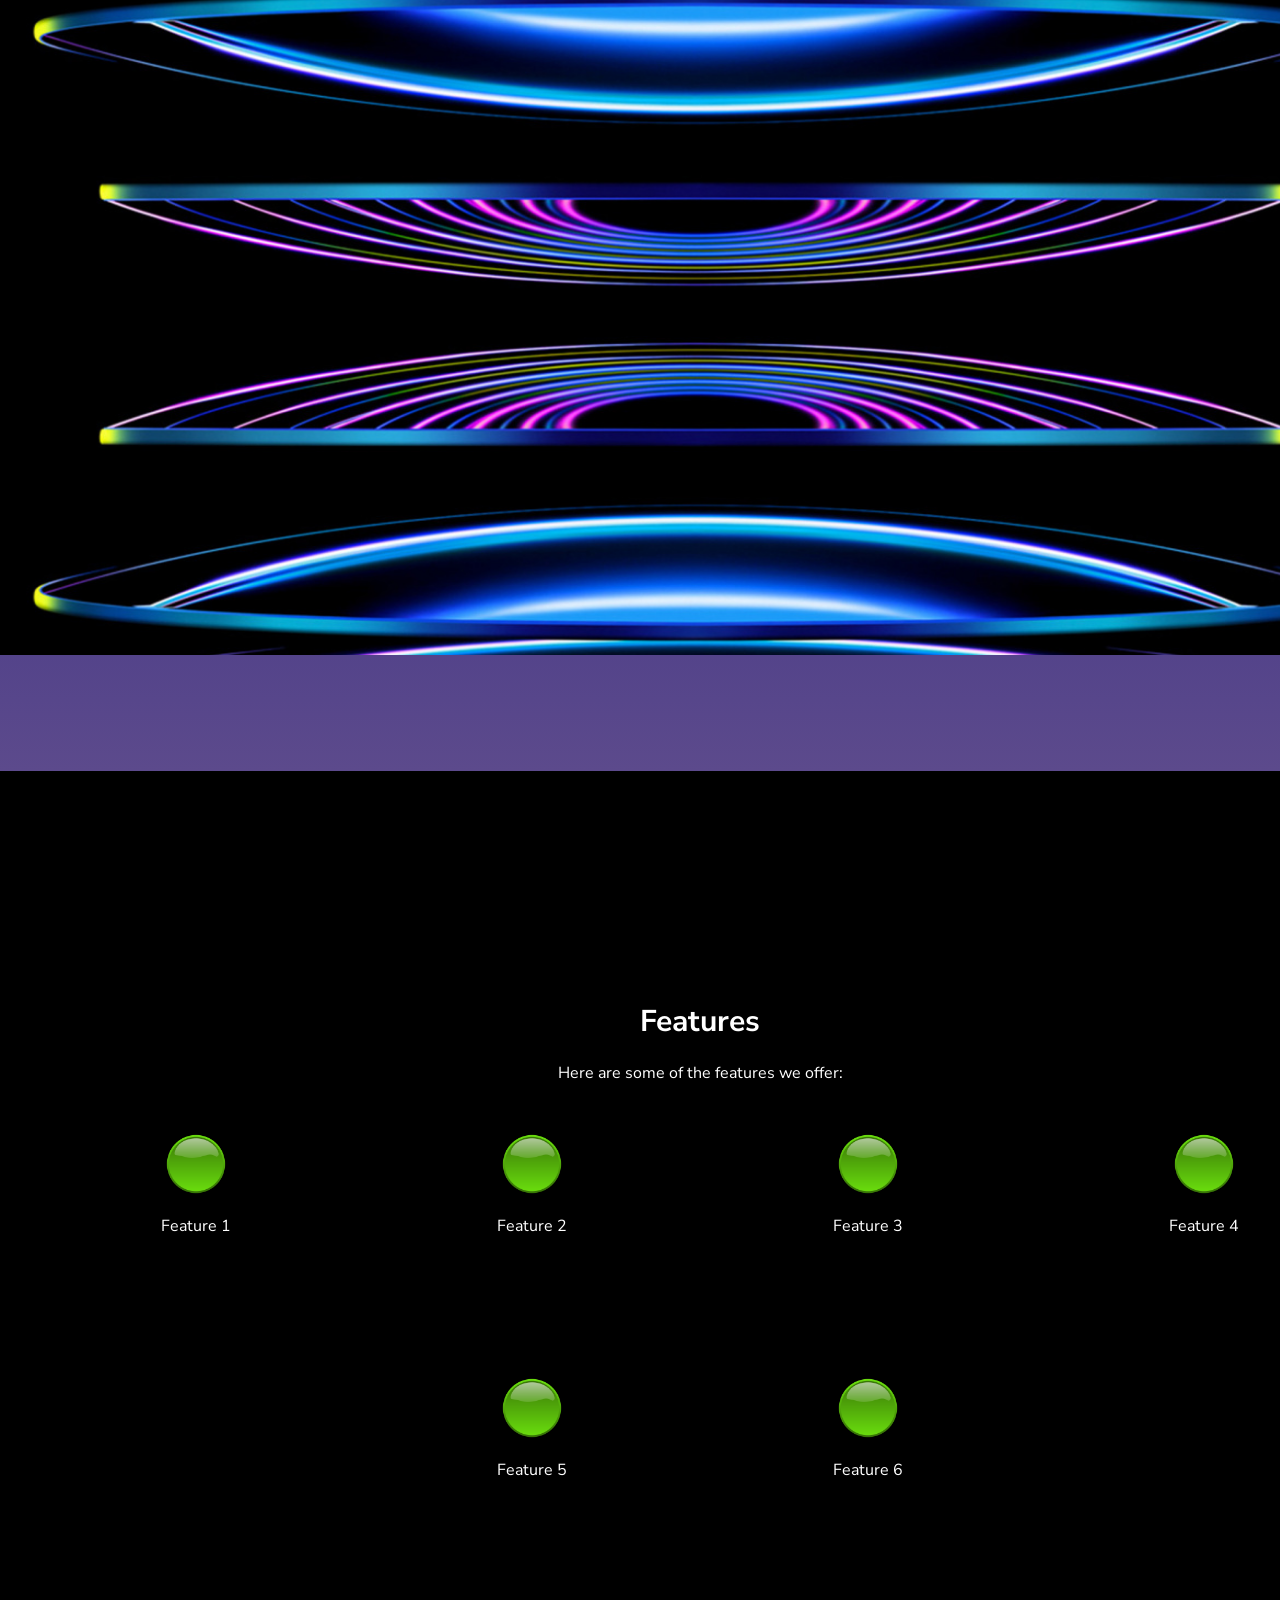
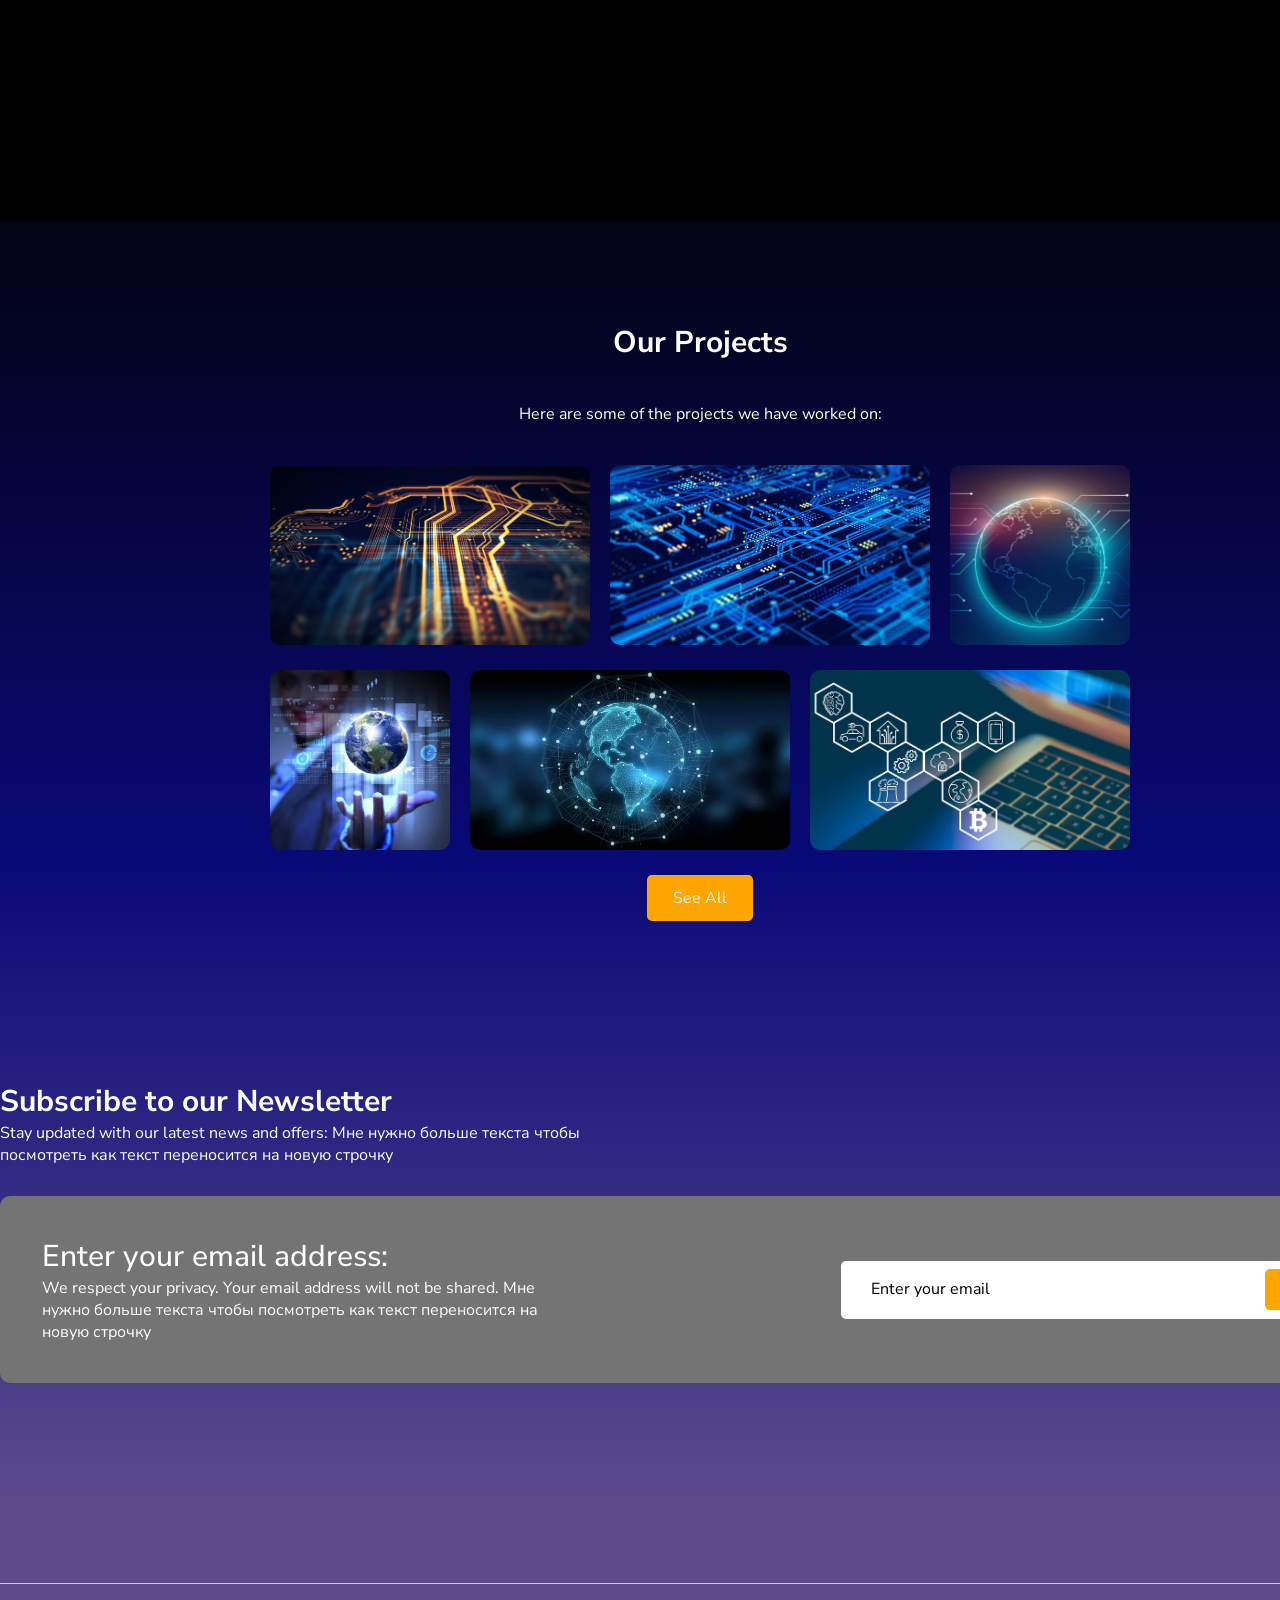
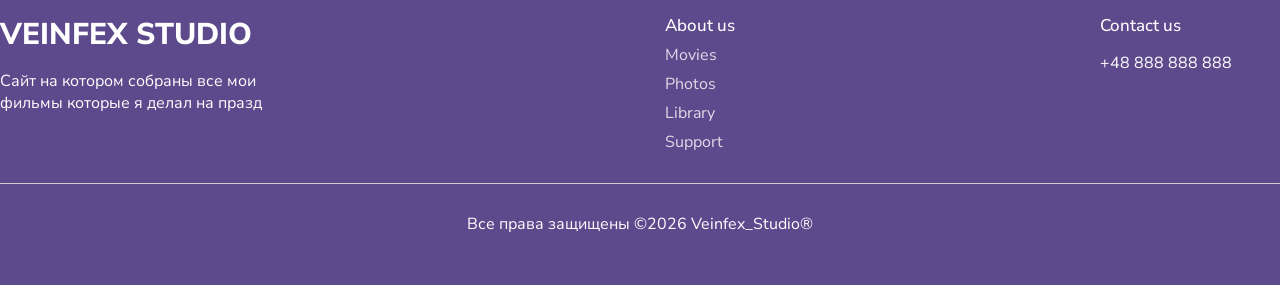
==== commit 318dbba0: "Contacts" ====
--- a/index.html
+++ b/index.html
@@ -6,23 +6,23 @@
   <title>Veinfex_Studio</title>
   <link rel="stylesheet" href="css/main.css">
 </head>
-<body>
+<body class="index">
     <div class = "wrapper">
         <header class = "container">
-            <span class = "logo">Veinfex_Studio</span>
+            <span class = "logo">Veinfex Studio</span>
             <nav>
             <ul>
                 <li class="active"><a href="index.html">Home</a></li>
                 <li><a href="about.html">About us</a></li>
-                <li><a href="#">Services</a></li>
-                <li class="btn"><a href="#">Contact</a></li>
+                <li><a href="contacts.html">Contact us</a></li>
+                <li class="btn"><a href="contact.html">Contact</a></li>
             </ul>
             </nav>
         </header>
 
         <div class = "hero container">
             <div class = "hero--info">
-                <h2>We are Veinfex_Studio</h2>
+                <h2>We are Veinfex Studio</h2>
                 <h1>Библиотека</h1>
                 <p> Сайт на котором собраны все мои фильмы которые я делал на праздники и о путешествиях и еще я созадаю этот сайт просто для практики навыков программирования и мне надо написать хоть какойто текст в этом абзаце 
                 </p>
--- a/css/main.css
+++ b/css/main.css
@@ -10,6 +10,7 @@
     font-weight: 400;
     color: #ffffff;
     font-size: 16px;
+    background:#000
 }
 
 a {
@@ -21,9 +22,25 @@
     max-width: 100%;
 }
 
-.wrapper {
+.index .wrapper {
     background: #030314;
 background: linear-gradient(180deg, rgba(3, 3, 20, 1) 0%, rgba(9, 9, 121, 1) 50%, rgba(92, 74, 140, 1) 100%);
+max-width: 100%;
+min-height: 100vh;
+overflow-x: hidden;
+}
+
+.about .wrapper {
+    background: #008aa6;
+background: linear-gradient(180deg, rgba(0, 138, 166, 1) 0%, rgba(8, 8, 94, 1) 49%, rgba(2, 0, 36, 1) 100%);
+max-width: 100%;
+min-height: 100vh;
+overflow-x: hidden;
+}
+
+.contacts .wrapper {
+    background: #0e00a6;
+background: linear-gradient(180deg, rgba(14, 0, 166, 1) 0%, rgba(0, 0, 64, 1) 49%, rgba(12, 6, 83, 1) 88%, rgba(2, 2, 20, 1) 100%);
 max-width: 100%;
 min-height: 100vh;
 overflow-x: hidden;
@@ -434,6 +451,98 @@
     background: red;
 }
 
+.hero-contacts h1 {
+    text-align: center;
+    margin-top: 70px;
+    margin-bottom: 30px;
+    font-size: 33px;
+}
+.hero-contacts p {
+    text-align: center;
+}
+
+.hero-contacts img {
+    width: 70%;
+    margin: 80px 15%;
+}
+
+.feedback {
+    padding: 70px 0 20px 0;
+    background: transparent;
+}
+
+.feedback h2 {
+    text-align: center;
+    font-weight: 500;
+    font-size: 30px;
+}
+
+.feedback p {
+    text-align: center;
+    margin-top: 10px;
+}
+
+.feedback form {
+    width: 600px;
+    margin: 80px auto 0 auto;
+}
+
+.feedback form .inline {
+    display: flex;
+    justify-content: space-between;
+}
+
+.feedback form .inline>div {
+    width: 48%;
+}
+
+.feedback form label {
+    color: #c28d8d;
+    font-size: 14px;
+}
+
+.feedback form input, .feedback form textarea {
+    background: #dfb3b3;
+    border-radius: 10px;
+    border: 0.6px solid #ccc;
+    display: block;
+    width: 90%;
+    padding: 15px 10px;
+    outline: none;
+    color: #000;
+    margin-top: 7px;
+    margin-bottom: 20px;
+}
+
+.feedback form .one-line {
+    width: 96%;
+}
+
+.feedback form textarea {
+    resize: none;
+    height: 200px;
+}
+
+.feedback form button {
+    display: block;
+    font-size: 18px;
+    font-weight: 500;
+    margin-left: auto;
+    margin-right:auto;
+    background: orange;
+    border-radius: 5px;
+    border: 0;
+    cursor: pointer;
+    color: #fff;
+    padding: 15px 35px;
+    transition: all 500ms ease;
+}
+
+.feedback form button:hover {
+    transform: scale(1.1);
+    background: rgb(54, 39, 10);
+}
+
 footer {
     background:rgba(92, 74, 140, 1);
     padding:50px 0;
@@ -469,4 +578,12 @@
 
 footer > p {
     text-align: center;
+}
+
+footer.about {
+    background: transparent;
+}
+
+footer.contacts {
+    background: transparent;
 }
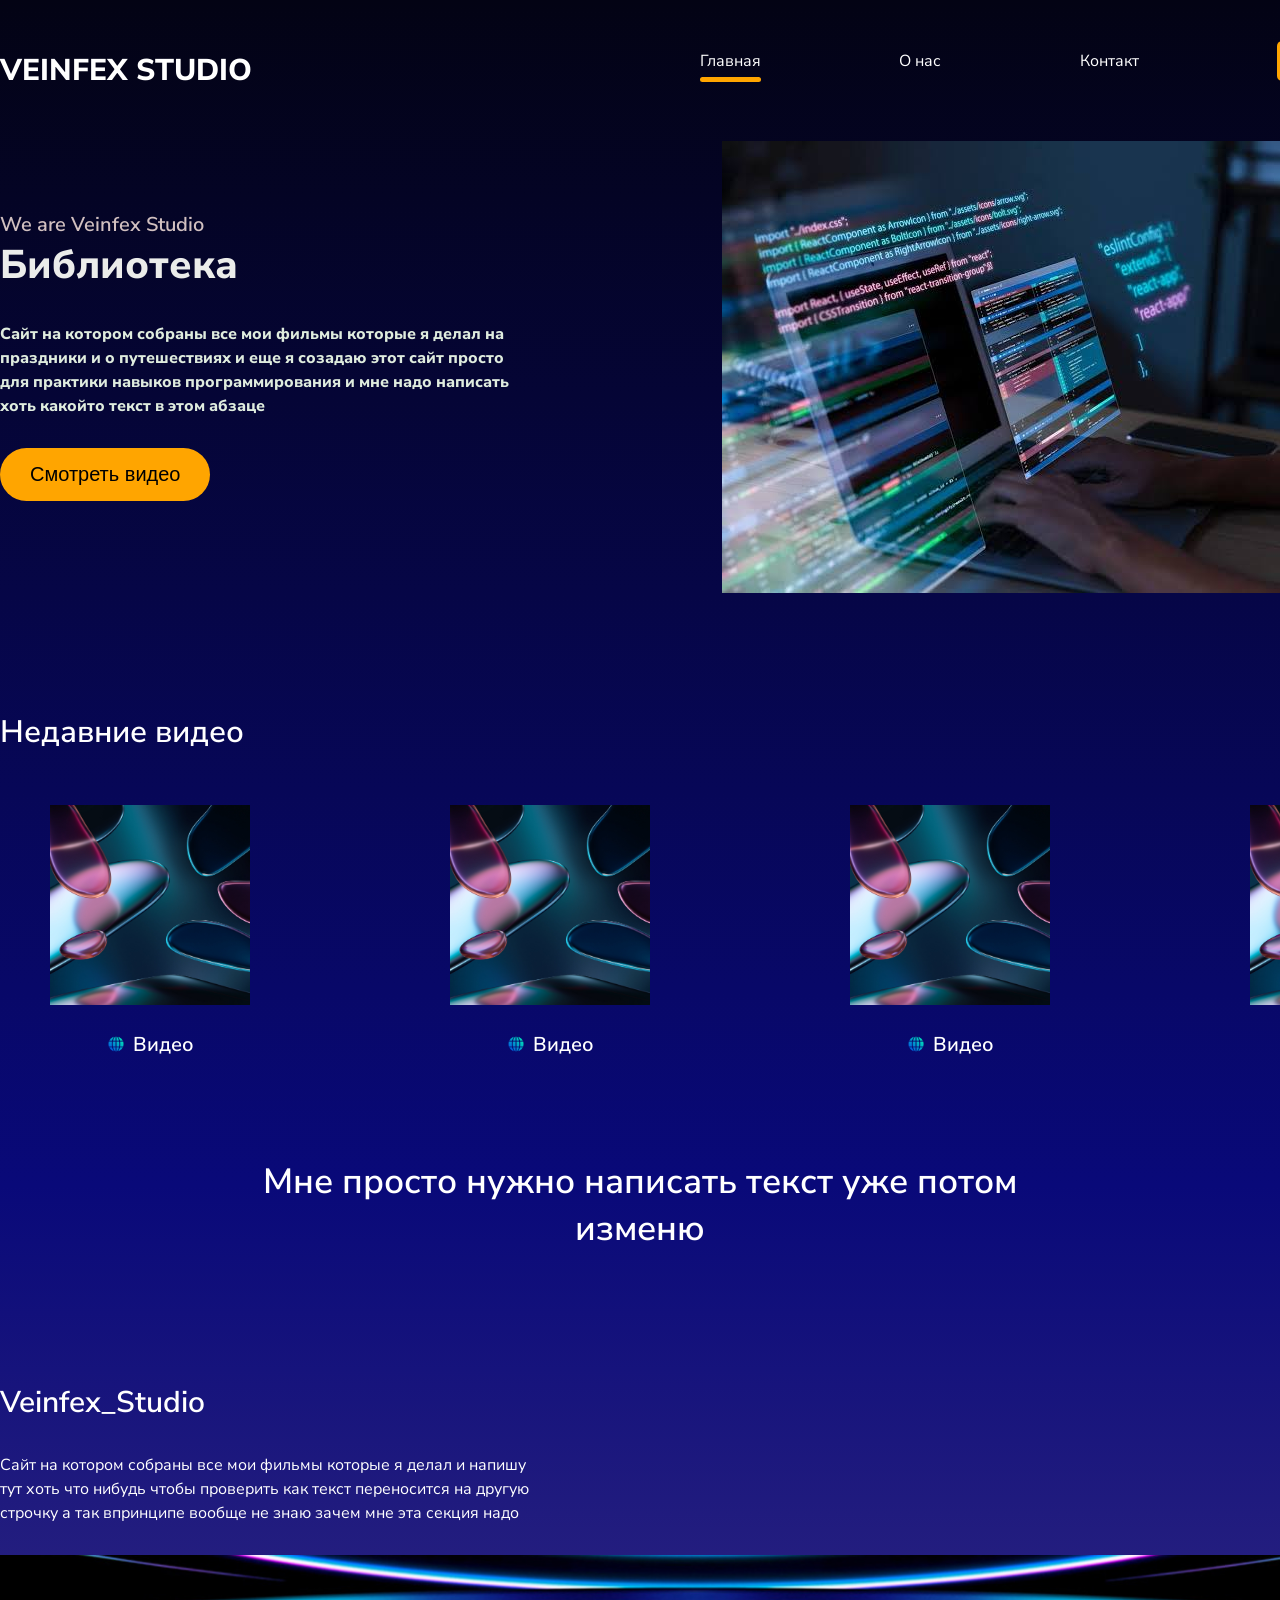
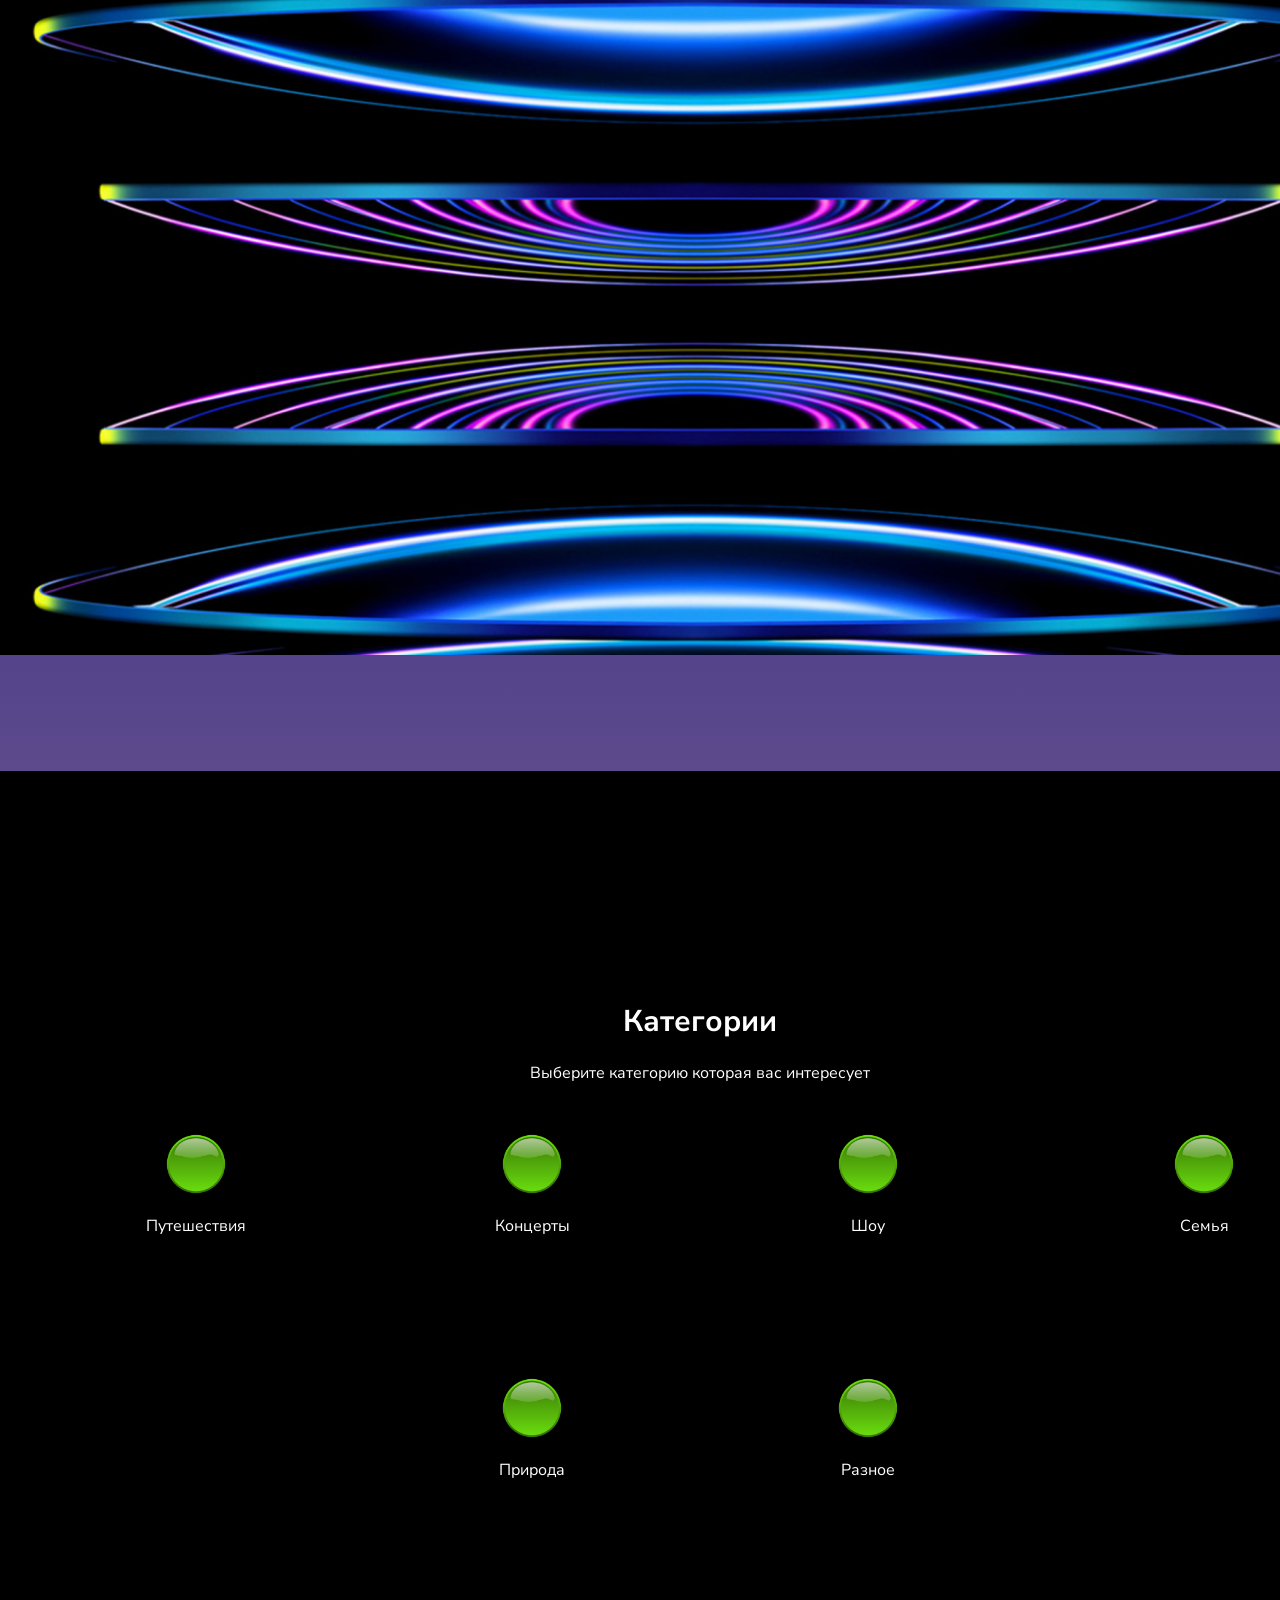
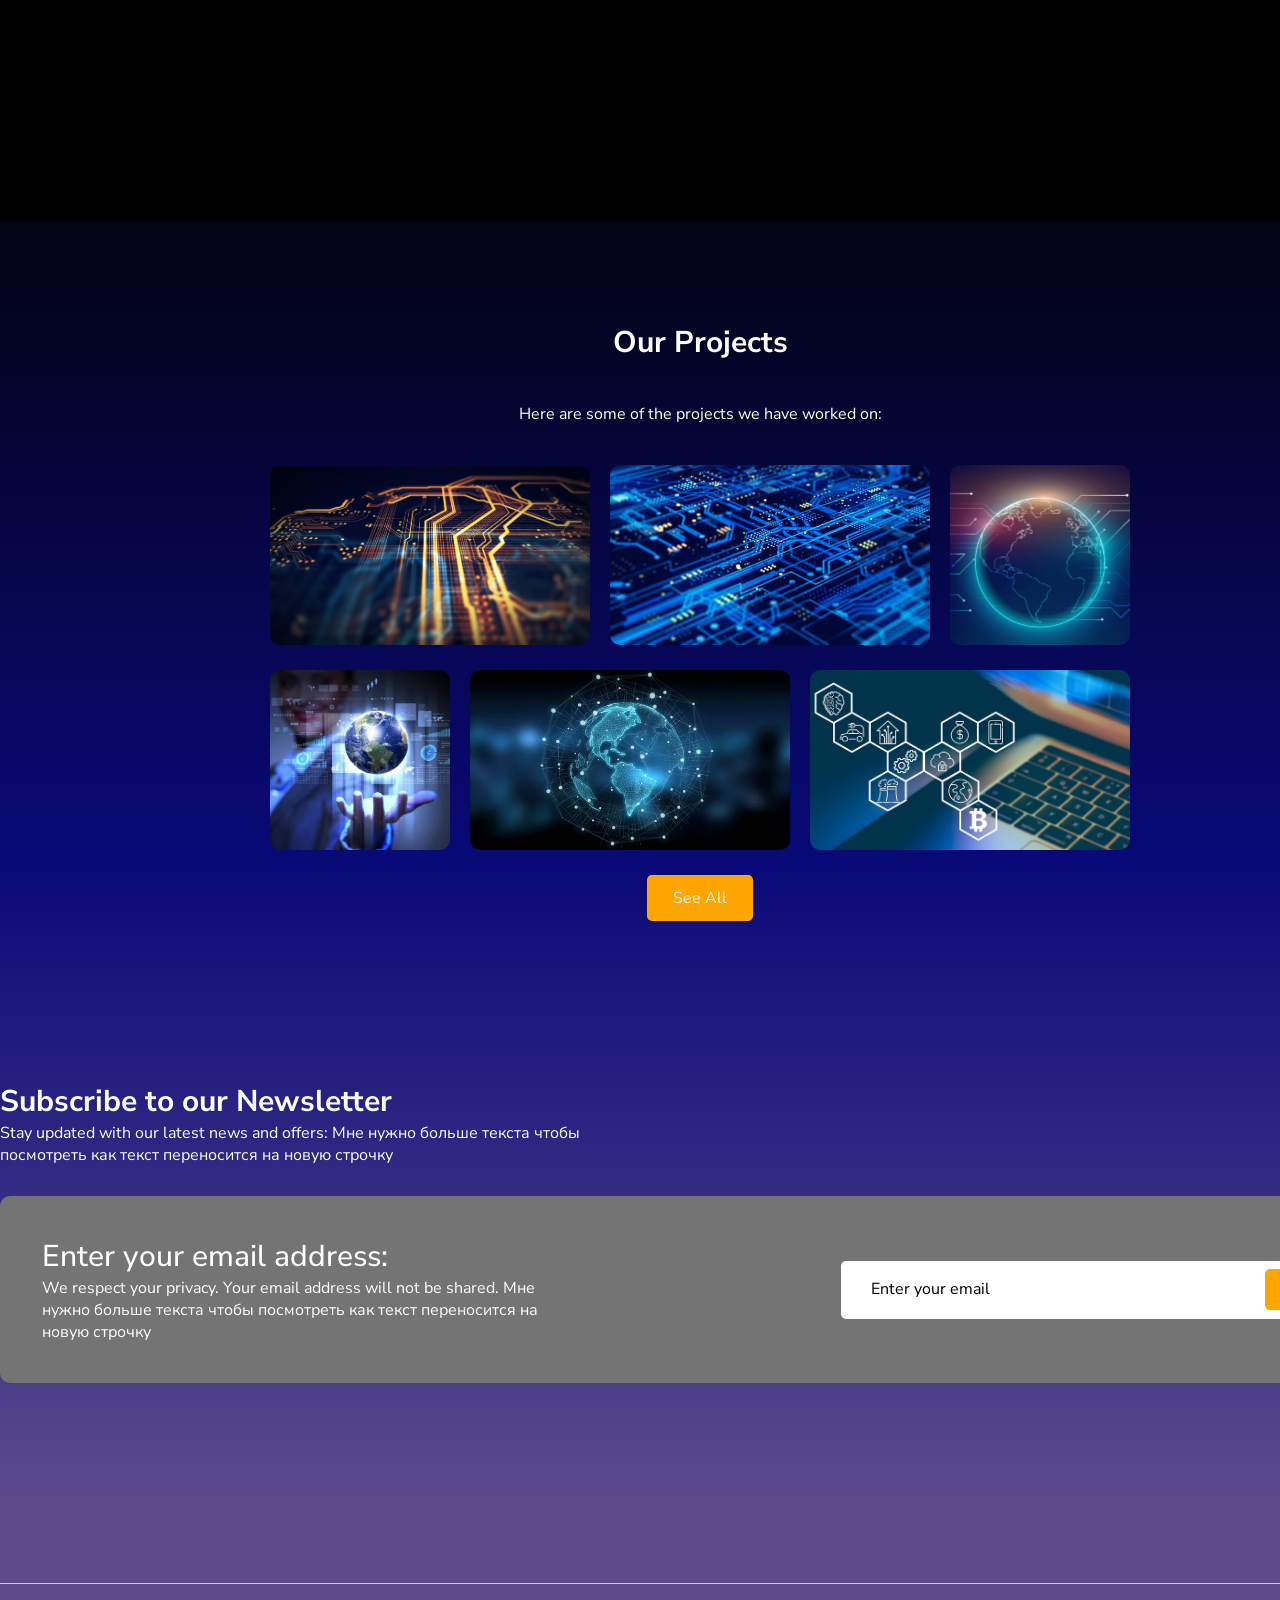
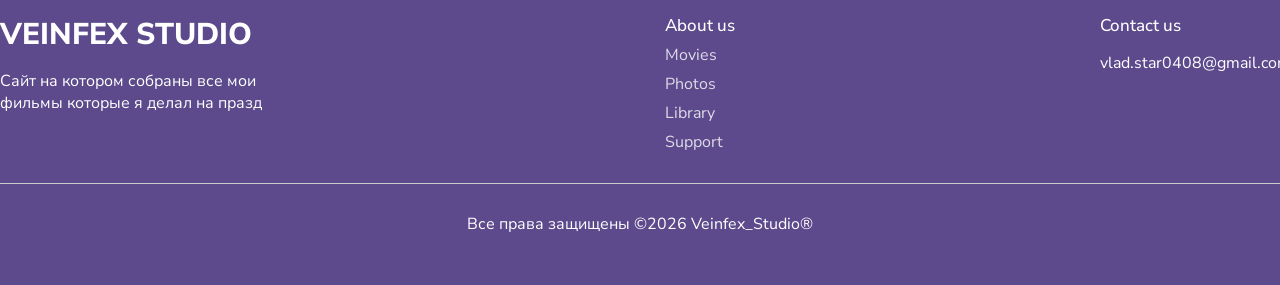
==== commit 37700e42: "FirstTranslate" ====
--- a/index.html
+++ b/index.html
@@ -12,10 +12,10 @@
             <span class = "logo">Veinfex Studio</span>
             <nav>
             <ul>
-                <li class="active"><a href="index.html">Home</a></li>
-                <li><a href="about.html">About us</a></li>
-                <li><a href="contacts.html">Contact us</a></li>
-                <li class="btn"><a href="contact.html">Contact</a></li>
+                <li class="active"><a href="index.html">Главная</a></li>
+                <li><a href="about.html">О нас</a></li>
+                <li><a href="contacts.html">Контакт</a></li>
+                <li class="btn"><a href="contact.html">Библиотека</a></li>
             </ul>
             </nav>
         </header>
@@ -26,7 +26,7 @@
                 <h1>Библиотека</h1>
                 <p> Сайт на котором собраны все мои фильмы которые я делал на праздники и о путешествиях и еще я созадаю этот сайт просто для практики навыков программирования и мне надо написать хоть какойто текст в этом абзаце 
                 </p>
-                <button class = "btn"><a href="#">Library</a></button>
+                <button class = "btn"><a href="#">Смотреть видео</a></button>
             </div>
 
             <img class="hero-image" src="img/Library.jpg" alt="Library">
@@ -34,7 +34,7 @@
 
         <div class = "container trending">
                 <a href ="#" class="see-all">See All </a>
-                <h3>Trending</h3>
+                <h3>Недавние видео</h3>
                 
                 <div class="videos">
 
@@ -74,37 +74,37 @@
 
     <div class="features">
         <div class="container">
-            <h3>Features</h3>
-            <p>Here are some of the features we offer:</p>
+            <h3>Категории</h3>
+            <p>Выберите категорию которая вас интересует</p>
                 <div class="info">
                     <div class="block">
                         <img src="img/circle.png" height="60" width="60" alt="">
-                        <p>Feature 1</p>
+                        <p>Путешествия</p>
                         <img src="img/arrow.png" height="40" width="40" alt="">
                     </div>
                     <div class="block">
                         <img src="img/circle.png" height="60" width="60" alt="">
-                        <p>Feature 2</p>
+                        <p>Концерты</p>
                         <img src="img/arrow.png" height="40" width="40" alt="">
                     </div>
                     <div class="block">
                         <img src="img/circle.png" height="60" width="60" alt="">
-                        <p>Feature 3</p>
+                        <p>Шоу</p>
                         <img src="img/arrow.png" height="40" width="40" alt="">
                     </div>
                     <div class="block">
                         <img src="img/circle.png" height="60" width="60" alt="">
-                        <p>Feature 4</p>
+                        <p>Семья</p>
                         <img src="img/arrow.png" height="40" width="40" alt="">
                     </div>
                     <div class="block">
                         <img src="img/circle.png" height="60" width="60" alt="">
-                        <p>Feature 5</p>
+                        <p>Природа</p>
                         <img src="img/arrow.png" height="40" width="40" alt="">
                     </div>
                     <div class="block">
                         <img src="img/circle.png" height="60" width="60" alt="">
-                        <p>Feature 6</p>
+                        <p>Разное</p>
                         <img src="img/arrow.png" height="40" width="40" alt="">
                     </div>
                 </div>
@@ -164,7 +164,7 @@
 
             <div>
                 <h4>Contact us</h4>
-                <p>+48 888 888 888</p>
+                <p>vlad.star0408@gmail.com</p>
             </div>
         </div>
 
--- a/css/main.css
+++ b/css/main.css
@@ -416,6 +416,12 @@
     margin-bottom:40px;
 }
 
+.work h3 {
+    font-size: 31px;
+    font-weight: 600;
+    margin-bottom: 20px;
+}
+
 .work .blocks {
     display:flex;
     justify-content: space-between;
